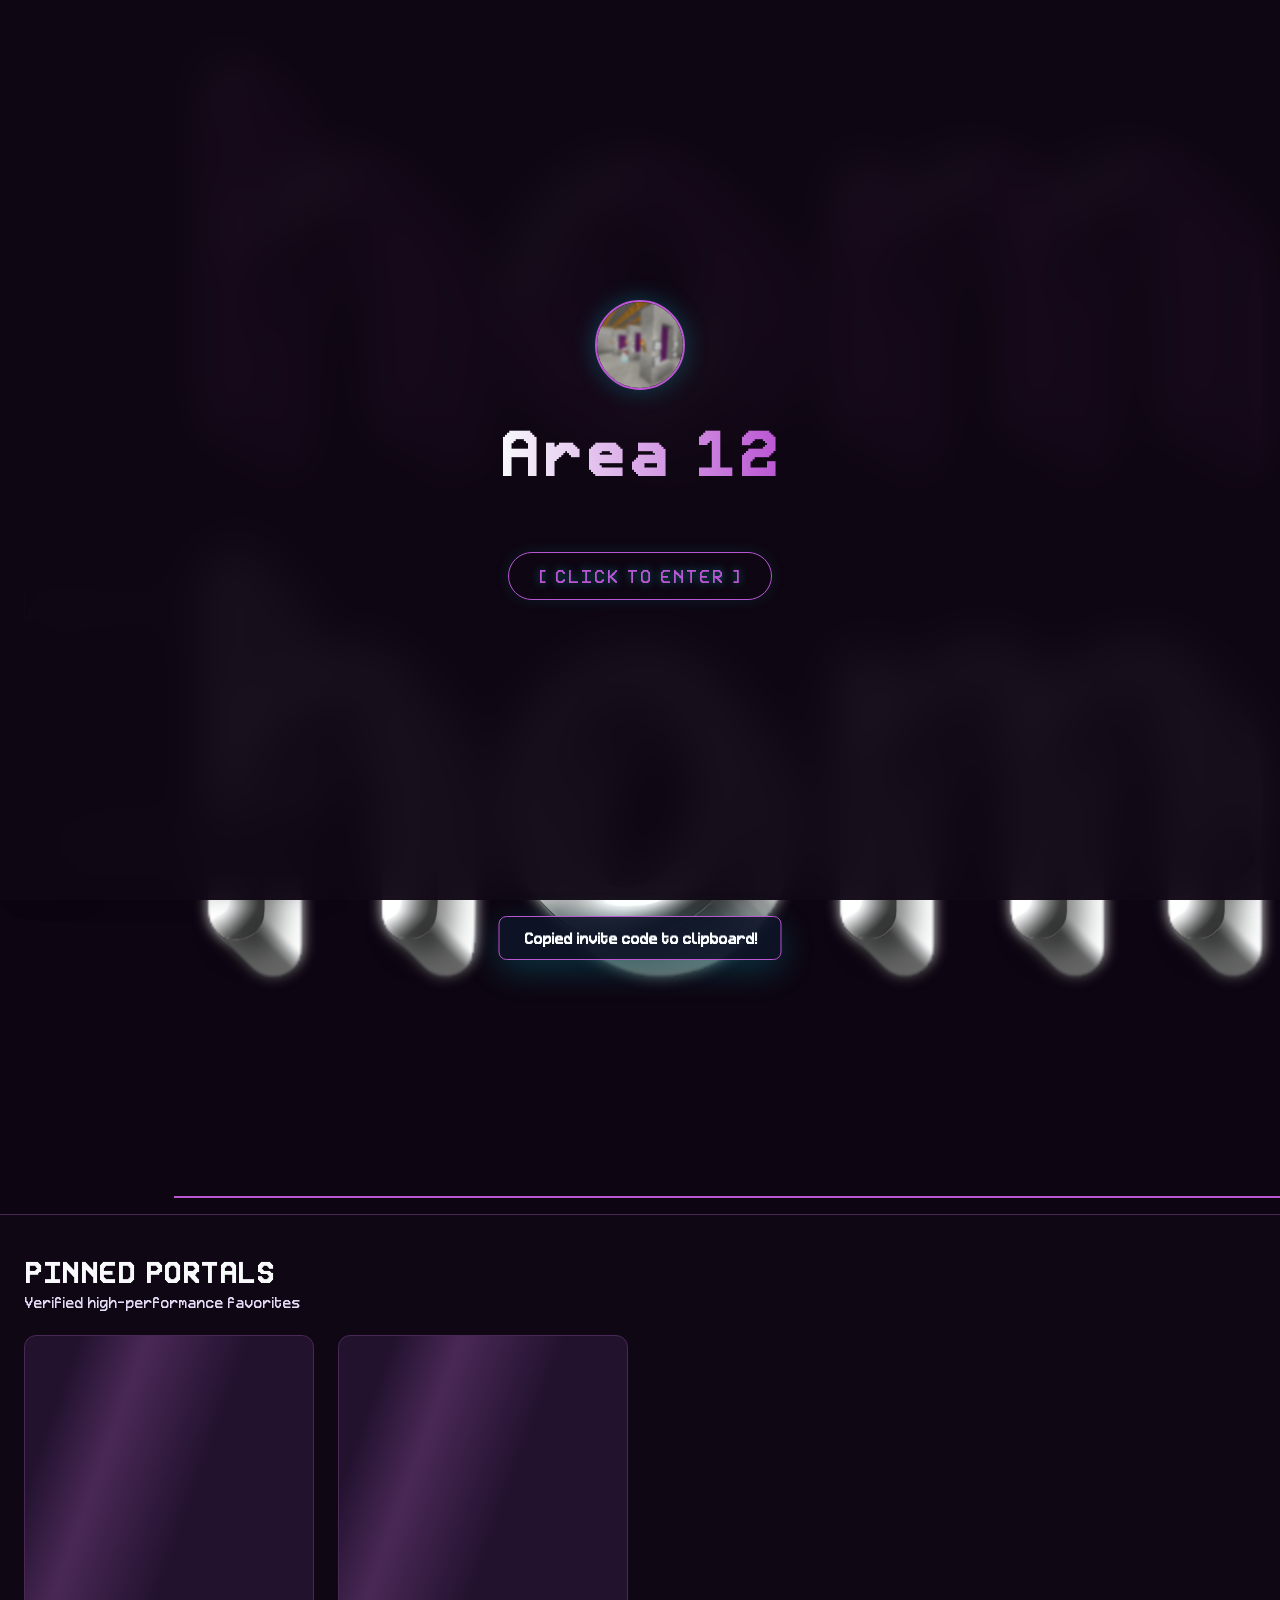
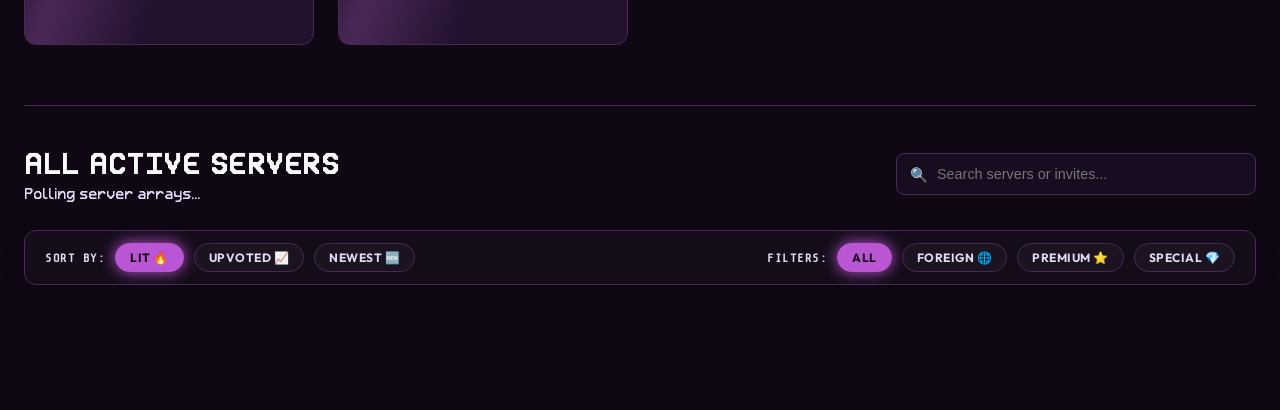
==== beta/index.html @ 2f1c83a5 "Merge branch 'main' of https://github.com/tae2858/area12" ====
<!DOCTYPE html>
<html lang="en">

<head>
    <meta charset="UTF-8">
    <meta name="viewport" content="width=device-width, initial-scale=1.0">
    <title>Area 12</title>
    <!-- Anti-Caching Meta Tags -->
    <meta http-equiv="Cache-Control" content="no-cache, no-store, must-revalidate">
    <meta http-equiv="Pragma" content="no-cache">
    <meta http-equiv="Expires" content="0">
    <!-- SEO Optimization -->
    <meta name="description" content="The official Area 12 Website! (Jared is men.com)">
    <!-- Google Fonts -->
    <link rel="preload" href="assets/MultiCraft.ttf" as="font" type="font/ttf" crossorigin>
    <link rel="preconnect" href="https://fonts.googleapis.com">
    <link rel="preconnect" href="https://fonts.gstatic.com" crossorigin>
    <link rel="preload"
        href="https://fonts.googleapis.com/css2?family=Outfit:wght@300;400;600;700;900&family=Share+Tech+Mono&display=swap"
        as="style" onload="this.onload=null;this.rel='stylesheet'">
    <noscript>
        <link rel="stylesheet"
            href="https://fonts.googleapis.com/css2?family=Outfit:wght@300;400;600;700;900&family=Share+Tech+Mono&display=swap">
    </noscript>
    <!-- Favicon Icon -->
    <link rel="icon" type="image/png" href="logo.png">
    <!-- Main Style Sheet Link -->
    <link rel="stylesheet" href="style.css?v=20260610_1500">
</head>

<body>

    <!-- Guns.lol Style Entry Overlay -->
    <div id="enter-overlay" class="enter-overlay">
        <div class="overlay-content">
            <img src="logo.png" alt="Area 12 Logo" class="overlay-logo">
            <h1 class="glitch" data-text="Area 12">Area 12</h1>
            <p class="overlay-tagline" id="typewriter"></p>
            <button id="enter-btn" class="enter-btn" type="button">[ CLICK TO ENTER ]</button>
        </div>
    </div>

    <!-- YouTube background music player (hidden) -->
    <iframe id="youtube-player" src="about:blank" frameborder="0" allow="autoplay; encrypted-media"
        style="width:0;height:0;border:none;display:none;" allowfullscreen="false">
    </iframe>
    <audio id="bg-audio" loop style="display:none;"></audio>

    <div id="music-player-widget" class="music-player-widget">
        <div class="visualizer">
            <span class="bar"></span>
            <span class="bar"></span>
            <span class="bar"></span>
            <span class="bar"></span>
        </div>
        <div class="player-info">
            <div class="song-title">Area 12 Lo-Fi</div>
            <div class="song-status">PLAYING</div>
        </div>
        <div class="player-controls">
            <button id="player-play-pause" class="player-play-pause-btn" type="button" title="Play/Pause">▶</button>
            <input type="range" id="volume-slider" min="0" max="1" step="0.05" value="0.5" class="volume-slider">
        </div>
        <button id="player-minimize-btn" class="player-minimize-btn" title="Minimize/Maximize Player">×</button>
    </div>
    <button id="music-player-widget" class="music-player-widget" title="Toggle Music">
        <svg class="music-waves-icon" viewBox="0 0 24 24" width="22" height="22">
            <!-- Normal speaker base -->
            <path class="speaker-base"
                d="M3 9v6h4l5 5V4L7 9H3zm13.5 3c0-1.77-1.02-3.29-2.5-4.03v8.05c1.48-.73 2.5-2.25 2.5-4.02z"
                fill="currentColor" />
            <!-- Animated soundwaves (shown when playing) -->
            <path class="speaker-wave-1"
                d="M14 3.23v2.06c2.89.86 5 3.54 5 6.71s-2.11 5.85-5 6.71v2.06c4.01-.91 7-4.49 7-8.77s-2.99-7.86-7-8.77z"
                fill="currentColor" />
        </svg>
    </button>

    <!-- Men.com Styled Header Navbar -->
    <header class="main-navbar">
        <div class="nav-container">
            <div class="logo-section">
                <img src="assets/Untitled2_20260608024404.png" alt="Area 12" class="site-logo">
            </div>

            <nav class="nav-links">
                <a href="#" class="active nav-img-link">
                    <img src="assets/Untitled3_20260608103604.png" alt="home" class="nav-word-img nav-word-default">
                    <img src="assets/Untitled3_20260608104118.png" alt="home" class="nav-word-img nav-word-active">
                </a>
                <a href="#directory" class="nav-img-link">
                    <img src="assets/Untitled3_20260608111649.png" alt="portals" class="nav-word-img nav-word-default">
                    <img src="assets/Untitled3_20260608112325.png" alt="portals" class="nav-word-img nav-word-active">
                </a>
                <a href="#" id="about-nav-link" class="nav-img-link">
                    <img src="assets/Untitled3_20260608042222.png" alt="about" class="nav-word-img nav-word-default">
                    <img src="assets/Untitled3_20260608042814.png" alt="about" class="nav-word-img nav-word-active">
                </a>
                <a href="#" id="signin-nav-btn">SIGN IN</a>
            </nav>

            <div class="nav-actions">
                <a href="https://discord.gg/v9NUPx3p78" target="_blank" id="discord-btn" class="cyan-btn">JOIN
                    DISCORD</a>
            </div>
        </div>
    </header>

    <!-- Email Verification Alert Banner -->
    <div id="verification-banner" class="verification-banner hidden">
        <span class="banner-text">⚠️ Your email is unverified. Please check your inbox or click to resend.</span>
        <button id="resend-verification-btn" class="banner-btn">RESEND EMAIL</button>
    </div>

    <!-- Main Container -->
    <main class="content-container">

        <!-- Subscription/Pricing Card Layout (MultiCraft Favorite Slots) -->
        <section class="slots-section">
            <div class="section-header">
                <h3 class="section-title">PINNED PORTALS</h3>
                <p class="section-subtitle">Verified high-performance favorites</p>
            </div>

            <div class="slots-grid" id="favorites-grid">
                <!-- Loading placeholder cards -->
                <div class="slot-card-skeleton"></div>
                <div class="slot-card-skeleton"></div>
            </div>
        </section>

        <!-- Master Directory Section -->
        <section id="directory" class="directory-section">
            <div class="directory-toolbar">
                <div class="toolbar-title-section">
                    <h3 class="section-title">ALL ACTIVE SERVERS</h3>
                    <p class="section-subtitle" id="lobby-counter">Polling server arrays...</p>
                </div>
                <!-- Search bar styling with HSL tailors -->
                <div class="search-wrapper">
                    <input type="text" id="search-input" placeholder="Search servers or invites..."
                        class="search-input">
                    <span class="search-icon">🔍</span>
                </div>
            </div>

            <!-- Directory Sort and Filters Controls Bar -->
            <div class="directory-controls-bar">
                <!-- Left: Sort By -->
                <div class="sort-controls">
                    <span class="control-label">SORT BY:</span>
                    <button class="control-btn sort-btn active" data-sort="LIT">LIT 🔥</button>
                    <button class="control-btn sort-btn" data-sort="UPVOTED">UPVOTED 📈</button>
                    <button class="control-btn sort-btn" data-sort="NEWEST">NEWEST 🆕</button>
                </div>
                <!-- Right: Filters -->
                <div class="filter-controls">
                    <span class="control-label">FILTERS:</span>
                    <button class="control-btn filter-btn active" data-filter="ALL">ALL</button>
                    <button class="control-btn filter-btn" data-filter="FOREIGN">FOREIGN 🌐</button>
                    <button class="control-btn filter-btn" data-filter="PREMIUM">PREMIUM ⭐</button>
                    <button class="control-btn filter-btn" data-filter="SPECIAL">SPECIAL 💎</button>
                </div>
            </div>

            <!-- Directory Grid List -->
            <div class="server-grid" id="server-grid">
                <!-- Loaded servers will append here -->
            </div>
        </section>

        <!-- Footer Description (Guns.lol styling) -->
    </main>

    <div id="about-page-container" class="about-page-container about-section hidden">
        <button id="about-back-btn" class="bio-back-btn">← Back</button>
        <div class="about-card">
            <h4>About Area 12</h4>
            <p>Area 12 is a server franchise in MultiCraft, we are home to 3 servers and provide free information
                about all servers in MultiCraft!</p>
            <div class="about-credits">
                <span>© 2026 Area 12. All Rights Reserved.</span>
                <span class="heart-pulse">Made with 🤍 by the Area 12 team.</span>
                <span><a href="/credits" id="credits-link" class="credits-footer-btn">Team Credits</a></span>
            </div>
        </div>
    </div>

    <!-- Dedicated Guns.lol Server Bio Page Section (Hidden by default) -->
    <div id="bio-page-container" class="bio-page-container hidden">
        <div class="bio-glow-back"></div>
        <div class="bio-card">
            <button id="bio-back-btn" class="bio-back-btn">← Back to Index</button>
            <img src="/beta/logo.png" alt="Server Logo" class="bio-logo">
            <h1 id="bio-server-name" class="bio-title">SERVER NAME</h1>
            <p id="bio-typewriter" class="bio-tagline"></p>

            <!-- Server Badges Container -->
            <div id="bio-badges-container"
                style="display: flex; flex-wrap: wrap; justify-content: center; gap: 8px; margin-bottom: 15px;"></div>

            <div class="bio-details-grid">
                <div class="bio-detail-box">
                    <span class="lbl">MAKER</span>
                    <span id="bio-maker" class="val">---</span>
                </div>
                <div class="bio-detail-box">
                    <span class="lbl">PLAYERS ONLINE</span>
                    <span id="bio-players" class="val">0/0</span>
                </div>
                <div class="bio-detail-box">
                    <span class="lbl">BATTLE MODE</span>
                    <span id="bio-pvp" class="val">---</span>
                </div>
            </div>

            <div class="bio-stats-bar">
                <span class="bio-stat-item">👁️ <span id="bio-views-count">0</span> Views</span>
                <div class="vote-container">
                    <button id="bio-upvote-btn" class="vote-btn upvote" title="Upvote">▲</button>
                    <span id="bio-score-count" class="score-count">0</span>
                    <button id="bio-downvote-btn" class="vote-btn downvote" title="Downvote">▼</button>
                </div>
            </div>

            <div class="bio-code-label">CLICK CODE TO COPY</div>
            <div id="bio-invite-code" class="bio-invite-code" title="Click to Copy">
                -----
            </div>

            <button id="bio-copy-btn" class="bio-copy-btn">COPY INVITE CODE</button>
            <a id="bio-link-btn" href="#" target="_blank" class="bio-copy-btn hidden"
                style="display: block; text-align: center; text-decoration: none; margin-top: 10px; background: #5865F2; border: none; transition: filter 0.2s;">JOIN
                SERVER DISCORD</a>

            <!-- Foreign Server CTA Box -->
            <div id="bio-foreign-cta" class="bio-foreign-cta hidden">
                <div class="cta-title">Do you own this server?</div>
                <div class="cta-text">Get your own custom invite link and get verified on area12.lol, just join our
                    Discord and open a ticket!</div>
                <a href="https://discord.gg/v9NUPx3p78" target="_blank" class="cta-btn">Join Discord & Verify</a>
            </div>

            <!-- Special Server Gallery -->
            <div id="bio-gallery-section" class="bio-gallery-section hidden">
                <h3 class="gallery-title">PORTAL GALLERY</h3>
                <div class="gallery-grid">
                    <img src="" class="gallery-img" alt="Gallery Image 1">
                    <img src="" class="gallery-img" alt="Gallery Image 2">
                    <img src="" class="gallery-img" alt="Gallery Image 3">
                    <img src="" class="gallery-img" alt="Gallery Image 4">
                </div>
            </div>

            <!-- Comments Section -->
            <div class="bio-comments-section">
                <h3>Comments</h3>
                <div id="comments-container" class="comments-container">
                    <p class="no-comments-msg">No comments yet. Be the first to share your thoughts!</p>
                </div>

                <div id="comment-input-area" class="comment-input-area"></div>
            </div>
        </div>
    </div>

    <!-- Dedicated Credits Page Section (Hidden by default) -->
    <div id="credits-page-container" class="bio-page-container hidden">
        <div class="bio-glow-back"></div>
        <div class="bio-card credits-card-layout">
            <button id="credits-back-btn" class="bio-back-btn">← Back to Index</button>
            <h2 class="credits-section-title text-orchid-glow"
                style="margin-top: 10px; font-family: 'MultiCraft', 'Outfit', sans-serif; font-size: 1.8rem; font-weight: 900; text-align: center; letter-spacing: 1px;">
                PORTAL MAKERS</h2>
            <div class="credits-list" id="makers-list-container">
                <!-- Dynamic grid of maker cards -->
            </div>

            <h2 class="credits-section-title text-orchid-glow"
                style="margin-top: 40px; border-top: 1px solid var(--border-color); padding-top: 30px; font-family: 'MultiCraft', 'Outfit', sans-serif; font-size: 1.8rem; font-weight: 900; text-align: center; letter-spacing: 1px;">
                DEVELOPERS</h2>
            <div class="credits-list" id="developers-list-container">
                <!-- Dynamic grid of developer cards -->
            </div>
        </div>
    </div>


    <script type="module" src="app.js?v=20260610_1500"></script>

    <!-- Glowing toast notification system -->
    <div id="toast" class="toast-notification">Copied invite code to clipboard!</div>

    <!-- Global Chat Drawer -->
    <div id="chat-widget" class="chat-widget">
        <button id="chat-toggle-btn" class="chat-toggle-btn">
            <span class="chat-icon">💬</span>
            <span class="chat-badge hidden" id="chat-badge">0</span>
        </button>
        <div id="chat-box" class="chat-box hidden">
            <div class="chat-header">
                <h3>Global Chat</h3>
                <button id="chat-close-btn">×</button>
            </div>
            <div id="chat-messages" class="chat-messages">
                <p class="no-messages-msg">No messages yet. Send a message to start the conversation!</p>
            </div>
            <div id="chat-input-area" class="chat-input-area"></div>
        </div>
    </div>

    <!-- Dedicated Firebase Auth Login Modal -->
    <div id="login-modal" class="login-modal hidden">
        <div class="login-modal-overlay"></div>
        <div class="login-card">
            <button id="login-close-btn" class="login-close-btn">×</button>

            <!-- Standard Password Sign-in/Sign-up Form -->
            <div id="login-form-container">
                <h2 id="login-modal-title">SIGN IN</h2>
                <p class="login-subtitle">Access your Area 12 account</p>

                <form id="login-form" class="login-form">
                    <div class="input-group hidden" id="username-group">
                        <label for="login-username">USERNAME</label>
                        <input type="text" id="login-username" placeholder="gamer123">
                    </div>
                    <div class="input-group" id="email-group">
                        <label for="login-email">EMAIL ADDRESS</label>
                        <input type="email" id="login-email" required placeholder="name@domain.com">
                    </div>
                    <div class="input-group" id="password-group">
                        <label for="login-password">PASSWORD</label>
                        <input type="password" id="login-password" required placeholder="••••••••">
                    </div>

                    <div id="login-error-msg" class="login-error-msg hidden"></div>

                    <button type="submit" id="login-submit-btn" class="login-submit-btn">SIGN IN</button>
                </form>

                <button id="passwordless-toggle-btn" class="login-toggle-btn"
                    style="margin-top: 12px; display: block; width: 100%; text-align: center;">Use Passwordless
                    Email
                    Sign-In</button>

                <div class="login-divider">
                    <span>OR</span>
                </div>

                <button id="google-login-btn" class="google-login-btn">
                    <svg viewBox="0 0 24 24" width="18" height="18" xmlns="http://www.w3.org/2000/svg">
                        <path
                            d="M22.56 12.25c0-.78-.07-1.53-.2-2.25H12v4.26h5.92c-.26 1.37-1.04 2.53-2.21 3.31v2.77h3.57c2.08-1.92 3.28-4.74 3.28-8.09z"
                            fill="#4285F4" />
                        <path
                            d="M12 23c2.97 0 5.46-.98 7.28-2.66l-3.57-2.77c-.98.66-2.23 1.06-3.71 1.06-2.86 0-5.29-1.93-6.16-4.53H2.18v2.84C3.99 20.53 7.7 23 12 23z"
                            fill="#34A853" />
                        <path
                            d="M5.84 14.09c-.22-.66-.35-1.36-.35-2.09s.13-1.43.35-2.09V7.06H2.18C1.43 8.55 1 10.22 1 12s.43 3.45 1.18 4.94l2.85-2.22.81-.63z"
                            fill="#FBBC05" />
                        <path
                            d="M12 5.38c1.62 0 3.06.56 4.21 1.64l3.15-3.15C17.45 2.09 14.97 1 12 1 7.7 1 3.99 3.47 2.18 7.06l3.66 2.84c.87-2.6 3.3-4.52 6.16-4.52z"
                            fill="#EA4335" />
                    </svg>
                    Sign in with Google
                </button>

                <div class="login-toggle-mode">
                    <span id="login-toggle-text">Don't have an account?</span>
                    <button id="login-toggle-btn" class="login-toggle-btn">Sign Up</button>
                </div>
            </div>

            <!-- Custom 2-Step MFA Code Verification Screen -->
            <div id="mfa-form-container" class="hidden">
                <h2>2-STEP VERIFICATION</h2>
                <p class="login-subtitle">Enter the 6-digit code sent to your email to verify your identity.</p>
                <div class="input-group">
                    <label for="mfa-code-input">VERIFICATION CODE</label>
                    <input type="text" id="mfa-code-input" placeholder="000000" maxlength="6"
                        style="text-align: center; font-size: 1.6rem; letter-spacing: 6px; font-family: 'Share Tech Mono', monospace; background: var(--bg-secondary); border: 1px solid var(--border-color); color: var(--text-primary); padding: 10px; border-radius: 6px; width: 100%;">
                </div>
                <div id="mfa-error-msg" class="login-error-msg hidden" style="margin-bottom: 12px;"></div>
                <button id="mfa-submit-btn" class="login-submit-btn">VERIFY & SIGN IN</button>
                <button id="mfa-cancel-btn" class="login-toggle-btn"
                    style="margin-top: 14px; display: block; width: 100%; text-align: center;">Cancel</button>
            </div>
        </div>
    </div>

    <!-- Dedicated Profile Settings Modal -->
    <div id="profile-modal" class="login-modal hidden">
        <div class="login-modal-overlay"></div>
        <div class="login-card">
            <button id="profile-close-btn" class="login-close-btn">×</button>
            <h2>PROFILE SETTINGS</h2>
            <p class="login-subtitle" id="profile-user-title">Manage your security settings</p>

            <div class="input-group">
                <label>EMAIL ADDRESS</label>
                <input type="text" id="profile-email-display" readonly
                    style="opacity: 0.7; background: var(--bg-secondary); border: 1px solid var(--border-color); color: var(--text-primary); padding: 12px; border-radius: 6px; width: 100%; cursor: not-allowed;">
            </div>

            <div class="input-group"
                style="background: rgba(255,255,255,0.02); border: 1px solid var(--border-color); padding: 16px; border-radius: 8px; margin-bottom: 20px;">
                <label style="margin-bottom: 4px;">2-STEP VERIFICATION</label>
                <div style="display: flex; justify-content: space-between; align-items: center; margin-top: 6px;">
                    <span id="profile-mfa-status"
                        style="font-size: 0.85rem; font-weight: 800; color: var(--accent-pink);">DISABLED</span>
                    <button id="profile-mfa-toggle-btn" class="cyan-btn"
                        style="padding: 6px 14px; font-size: 0.75rem;">ENABLE</button>
                </div>
                <p style="font-size: 0.75rem; color: var(--text-secondary); margin-top: 8px; line-height: 1.4;">When
                    enabled, you will be required to verify a 6-digit OTP code sent to your email address during
                    password sign-in.</p>
            </div>

            <button id="profile-logout-action-btn" class="login-submit-btn"
                style="background: var(--accent-pink); color: #ffffff; border: none; box-shadow: none;">LOG
                OUT</button>
        </div>
    </div>

    <!-- Maker Profile Detail Modal -->
    <div id="maker-profile-modal" class="login-modal hidden">
        <div class="login-modal-overlay" id="maker-modal-overlay"></div>
        <div class="login-card maker-profile-card">
            <button class="login-close-btn" id="close-maker-modal">×</button>
            <div id="maker-modal-banner" style="display:none;"></div>
            <div class="maker-profile-avatar-wrap" style="position:static; margin: 30px auto 0; transform:none;">
                <div class="maker-profile-avatar" id="maker-modal-avatar">J</div>
            </div>
            <div class="maker-profile-details">
                <h2 class="maker-profile-name" id="maker-modal-name">Jared12</h2>
                <p class="maker-profile-role" id="maker-modal-role">Maker of Area 12</p>
                <div class="maker-profile-discord-wrap">
                    <button class="maker-discord-btn" id="maker-modal-discord">
                        <svg class="discord-icon" viewBox="0 0 127.14 96.36" width="16" height="16"
                            style="fill: currentColor; margin-right: 6px;">
                            <path
                                d="M107.7,8.07A105.15,105.15,0,0,0,77.26,0a77.19,77.19,0,0,0-3.3,6.83A96.67,96.67,0,0,0,53.22,6.83,77.19,77.19,0,0,0,49.88,0,105.15,105.15,0,0,0,19.44,8.07C3.66,31.58-1.86,54.65,1,77.53A105.73,105.73,0,0,0,32,96.36a77.7,77.7,0,0,0,6.63-10.85,68.43,68.43,0,0,1-10.5-5c.88-.65,1.72-1.34,2.51-2.06a75.14,75.14,0,0,0,72.93,0c.79.72,1.63,1.41,2.51,2.06a68.43,68.43,0,0,1-10.5,5,77.7,77.7,0,0,0,6.63,10.85,105.73,105.73,0,0,0,31-18.83C129,54.65,123.5,31.58,107.7,8.07ZM42.45,65.69C36.18,65.69,31,60,31,53S36.18,40.36,42.45,40.36,53.9,46,53.9,53,48.72,65.69,42.45,65.69Zm42.24,0C78.41,65.69,73.23,60,73.23,53S78.41,40.36,84.69,40.36,97.59,46,97.59,53,92.41,65.69,84.69,65.69Z" />
                        </svg>
                        <span id="maker-modal-discord-text">Discord Contact</span>
                    </button>
                </div>
                <p id="maker-modal-bio" style="display:none;"></p>

                <div class="maker-servers-section">
                    <h3 class="maker-servers-title">PORTALS CREATED</h3>
                    <div class="maker-servers-list" id="maker-modal-servers">
                        <!-- Dynamic servers list -->
                    </div>
                </div>
            </div>
        </div>
    </div>

    <!-- Mobile Layout Container (Wireframe design) -->
    <div class="mobile-layout-container">
        <!-- Header -->
        <header class="mobile-header">
            <button id="mobile-menu-toggle">☰</button>
            <span class="mobile-logo-text">Area 12</span>
            <div class="mobile-header-actions">
                <button id="mobile-search-toggle">🔍</button>
                <button id="mobile-profile-btn" class="mobile-profile-btn">SIGN IN</button>
            </div>

            <!-- Profile Dropdown (Panel 3) -->
            <div id="mobile-profile-dropdown" class="mobile-profile-dropdown hidden">
                <div class="dropdown-header">
                    <span id="mobile-dropdown-username">Guest User</span>
                </div>
                <a href="#" class="dropdown-item">My Portals</a>
                <a href="#" id="mobile-my-profile-btn" class="dropdown-item">My Profile</a>
                <a href="#" id="mobile-logout-btn" class="dropdown-item">Log Out</a>
            </div>
        </header>

        <!-- Sidebar Navigation Drawer (Panel 2) -->
        <div id="mobile-sidebar" class="mobile-sidebar">
            <div class="sidebar-header">
                <img src="assets/Untitled2_20260608024404.png" alt="Area 12" class="sidebar-logo-img">
                <button id="mobile-sidebar-close">×</button>
            </div>
            <nav class="sidebar-nav">
                <a href="#" class="sidebar-link active" data-target="home">
                    <img src="assets/Untitled3_20260608103604.png" alt="home" class="nav-word-img nav-word-default">
                    <img src="assets/Untitled3_20260608104118.png" alt="home" class="nav-word-img nav-word-active">
                </a>
                <div class="sidebar-dropdown-group">
                    <a href="#" class="sidebar-link" data-target="portals">
                        <img src="assets/Untitled3_20260608111649.png" alt="portals"
                            class="nav-word-img nav-word-default">
                        <img src="assets/Untitled3_20260608112325.png" alt="portals"
                            class="nav-word-img nav-word-active">
                        <span class="arrow">▼</span>
                    </a>
                    <div id="mobile-sidebar-portals" class="sidebar-dropdown-content hidden">
                        <!-- Dynamic portals list -->
                    </div>
                </div>
                <a href="#" class="sidebar-link" data-target="makers">
                    <img src="assets/Untitled3_20260608104858.png" alt="makers" class="nav-word-img nav-word-default">
                    <img src="assets/Untitled3_20260608105356.png" alt="makers" class="nav-word-img nav-word-active">
                </a>
                <a href="#" class="sidebar-link" data-target="about">
                    <img src="assets/Untitled3_20260608042222.png" alt="about" class="nav-word-img nav-word-default">
                    <img src="assets/Untitled3_20260608042814.png" alt="about" class="nav-word-img nav-word-active">
                </a>
            </nav>

            <div class="sidebar-filters">
                <div style="margin-bottom: 12px;">
                    <span class="control-label" style="display: block; margin-bottom: 6px;">SORT BY:</span>
                    <div class="filter-box mobile-sort-box" style="gap: 4px;">
                        <button class="filter-btn active" data-sort="LIT">LIT</button>
                        <button class="filter-btn" data-sort="UPVOTED">UPVOTED</button>
                        <button class="filter-btn" data-sort="NEWEST">NEWEST</button>
                    </div>
                </div>
                <div>
                    <span class="control-label" style="display: block; margin-bottom: 6px;">FILTERS:</span>
                    <div class="filter-box mobile-filter-box" style="gap: 4px;">
                        <button class="filter-btn active" data-filter="ALL">ALL</button>
                        <button class="filter-btn" data-filter="FOREIGN">FOREIGN</button>
                        <button class="filter-btn" data-filter="PREMIUM">PREMIUM</button>
                        <button class="filter-btn" data-filter="SPECIAL">SPECIAL</button>
                    </div>
                </div>
            </div>

            <!-- Boost CTA -->
            <a href="https://discord.gg/v9NUPx3p78" target="_blank" class="sidebar-boost-cta"
                title="Boost the Area 12 Discord">
                <img src="assets/Untitled3_20260608045541.png" alt="boost" class="sidebar-boost-img nav-word-default">
                <img src="assets/Untitled3_20260608050242.png" alt="boost" class="sidebar-boost-img nav-word-active"
                    style="display:none;">
            </a>
        </div>

        <!-- Active Server Slider Card (Panel 1) -->
        <div class="mobile-main-content">
            <!-- Search bar -->
            <div id="mobile-search-bar" class="mobile-search-bar hidden">
                <input type="text" id="mobile-search-input" placeholder="Search servers...">
            </div>

            <div class="mobile-carousel">
                <button class="carousel-arrow" id="mobile-carousel-prev">◀</button>

                <div class="carousel-card" id="mobile-active-card">
                    <!-- Dynamic Card content will load here -->
                </div>

                <button class="carousel-arrow" id="mobile-carousel-next">▶</button>
            </div>

            <!-- Controls Bar -->
            <div class="mobile-controls-bar">
                <button class="control-btn info-btn" id="mobile-info-btn">i</button>
                <div class="zoom-controls">
                    <button class="zoom-btn" id="mobile-zoom-in">+</button>
                    <button class="zoom-btn" id="mobile-zoom-out">−</button>
                </div>
                <span class="popularity-badge" id="mobile-lit-badge">LIT +0</span>
            </div>

            <!-- Scrollable Bottom Section -->
            <div class="mobile-bottom-section">
                <div class="bottom-tabs">
                    <button class="tab-btn active" data-tab="comments">Comments</button>
                    <button class="tab-btn" data-tab="chat">Global Chat</button>
                    <button class="tab-btn" data-tab="details">Details</button>
                </div>

                <div class="bottom-content-panel">
                    <!-- Comments Panel -->
                    <div id="mobile-comments-panel" class="tab-panel">
                        <div id="mobile-comments-list" class="comments-container"></div>
                        <div id="mobile-comment-input-area" class="comment-input-area"></div>
                    </div>
                    <!-- Chat Panel -->
                    <div id="mobile-chat-panel" class="tab-panel hidden">
                        <div id="mobile-chat-messages" class="chat-messages"
                            style="max-height: 200px; overflow-y: auto;"></div>
                        <div id="mobile-chat-input-area" class="chat-input-area"></div>
                    </div>
                    <!-- Details Panel -->
                    <div id="mobile-details-panel" class="tab-panel hidden">
                        <p id="mobile-details-desc"
                            style="font-size: 0.9rem; line-height: 1.5; color: var(--text-secondary);"></p>
                    </div>
                </div>
            </div>
        </div>
    </div>

    <!-- Invisible Rumble Music Player -->
    <div id="rumble_v1essrt"
        style="position: absolute; left: -9999px; width: 1px; height: 1px; opacity: 0; overflow: hidden; pointer-events: none;">
    </div>
    <script>!function (r, u, m, b, l, e) { r._Rumble = b, r[b] || (r[b] = function () { (r[b]._ = r[b]._ || []).push(arguments); if (r[b]._.length == 1) { l = u.createElement(m), e = u.getElementsByTagName(m)[0], l.async = 1, l.src = "https://rumble.com/embedJS/u4" + (arguments[1].video ? '.' + arguments[1].video : '') + "/?url=" + encodeURIComponent(location.href) + "&args=" + encodeURIComponent(JSON.stringify([].slice.apply(arguments))), e.parentNode.insertBefore(l, e) } }) }(window, document, "script", "Rumble");</script>
    <script>
        Rumble("play", { "video": "v1essrt", "div": "rumble_v1essrt" });
    </script>
</body>

</html>
---- beta/style.css ----
@font-face {
    font-family: 'MultiCraft';
    src: url('assets/MultiCraft.ttf') format('truetype');
    font-weight: normal;
    font-style: normal;
    font-display: swap;
}

/* Core Theme Tokens & Reset */
:root {
    --bg-primary: #0f0714;
    --bg-secondary: #180c21;
    --bg-card: #22122e;
    --border-color: #4a2856;
    --text-primary: #f8fafc;
    --text-secondary: #e2daf5;
    --accent-cyan: #BA55D3;
    /* Theme Primary: Medium Orchid */
    --accent-blue: #da70d6;
    /* Theme Light Orchid */
    --accent-purple: #BA55D3;
    /* Theme Medium Orchid */
    --accent-pink: #ff6b6b;
    /* Alert Red / Pink Contrast */
    --accent-yellow: #ffd000;
    /* Bright Gold */
    --green-online: #22c55e;
    --red-offline: #ff6b6b;
}

* {
    box-sizing: border-box;
    margin: 0;
    padding: 0;
    scroll-behavior: smooth;
}

body {
    background-color: var(--bg-primary);
    color: var(--text-primary);
    font-family: 'MultiCraft', 'Outfit', sans-serif;
    min-height: 100vh;
    overflow-x: hidden;
}

/* Custom Scrollbar */
::-webkit-scrollbar {
    width: 8px;
}

::-webkit-scrollbar-track {
    background: var(--bg-primary);
}

::-webkit-scrollbar-thumb {
    background: var(--border-color);
    border-radius: 4px;
}

::-webkit-scrollbar-thumb:hover {
    background: var(--accent-cyan);
}

/* Guns.lol Style Entry Overlay */
.enter-overlay {
    position: fixed;
    top: 0;
    left: 0;
    width: 100vw;
    height: 100vh;
    background: rgba(15, 7, 20, 0.95);
    backdrop-filter: blur(25px);
    z-index: 9999;
    display: flex;
    justify-content: center;
    align-items: center;
    transition: opacity 0.6s ease, visibility 0.6s;
}

.enter-overlay.hide {
    opacity: 0;
    visibility: hidden;
    pointer-events: none;
}

.overlay-content {
    text-align: center;
    animation: fadeInScale 0.8s cubic-bezier(0.16, 1, 0.3, 1);
}

.overlay-logo {
    width: 90px;
    height: 90px;
    border-radius: 50%;
    margin-bottom: 20px;
    border: 2px solid var(--accent-cyan);
    box-shadow: 0 0 25px rgba(0, 240, 255, 0.25);
    object-fit: cover;
}

.enter-overlay h1 {
    font-size: 3.5rem;
    font-weight: 900;
    letter-spacing: 6px;
    margin-bottom: 10px;
    background: linear-gradient(to right, var(--text-primary), var(--accent-cyan));
    background-clip: text;
    -webkit-background-clip: text;
    -webkit-text-fill-color: transparent;
}

.overlay-tagline {
    color: var(--text-secondary);
    font-family: 'MultiCraft', 'Outfit', sans-serif;
    font-size: 1.1rem;
    margin-bottom: 30px;
    min-height: 24px;
}

.enter-btn {
    background: transparent;
    border: 1px solid var(--accent-cyan);
    color: var(--accent-cyan);
    font-family: 'MultiCraft', 'Outfit', sans-serif;
    font-size: 1rem;
    padding: 12px 30px;
    border-radius: 30px;
    cursor: pointer;
    text-shadow: 0 0 8px rgba(0, 240, 255, 0.5);
    box-shadow: 0 0 15px rgba(0, 240, 255, 0.1);
    transition: all 0.3s ease;
    letter-spacing: 2px;
}

.enter-btn:hover {
    background: var(--accent-cyan);
    color: var(--bg-primary);
    box-shadow: 0 0 25px var(--accent-cyan);
    transform: translateY(-2px);
}

/* Floating Audio Player Widget */
.music-player-widget {
    position: fixed;
    bottom: 24px;
    left: 24px;
    background: rgba(14, 22, 40, 0.85);
    border: 1px solid var(--border-color);
    backdrop-filter: blur(12px);
    border-radius: 16px;
    padding: 12px 18px;
    display: flex;
    align-items: center;
    gap: 16px;
    z-index: 999;
    box-shadow: 0 10px 30px rgba(0, 0, 0, 0.5);
    transition: transform 0.3s ease, border-color 0.3s;
}

.music-player-widget:hover {
    border-color: var(--accent-cyan);
}

/* Simulated visualizer animation */
.visualizer {
    display: flex;
    align-items: flex-end;
    gap: 3px;
    width: 20px;
    height: 18px;
}

.visualizer .bar {
    width: 3px;
    height: 100%;
    background-color: var(--accent-cyan);
    border-radius: 2px;
    animation: bounce 0.8s ease-in-out infinite alternate;
    transform-origin: bottom;
}

.visualizer .bar:nth-child(2) {
    animation-delay: 0.15s;
}

.visualizer .bar:nth-child(3) {
    animation-delay: 0.3s;
}

.visualizer .bar:nth-child(4) {
    animation-delay: 0.45s;
}

.player-info {
    display: flex;
    flex-direction: column;
}

.song-title {
    font-size: 0.85rem;
    font-weight: 600;
    max-width: 140px;
    white-space: nowrap;
    overflow: hidden;
    text-overflow: ellipsis;
}

.song-status {
    font-family: 'MultiCraft', 'Outfit', sans-serif;
    font-size: 0.75rem;
    color: var(--accent-cyan);
    letter-spacing: 1px;
}

.player-controls {
    display: flex;
    align-items: center;
    gap: 10px;
}

.player-btn {
    background: none;
    border: none;
    color: var(--text-primary);
    cursor: pointer;
    font-size: 1rem;
    transition: transform 0.2s;
}

.player-btn:hover {
    transform: scale(1.15);
    color: var(--accent-cyan);
}

.volume-slider {
    width: 50px;
    height: 4px;
    border-radius: 2px;
    outline: none;
    background: var(--border-color);
    accent-color: var(--accent-cyan);
    cursor: pointer;
}

.player-minimize-btn {
    background: none;
    border: none;
    color: var(--text-secondary);
    font-size: 1rem;
    cursor: pointer;
    padding: 0 4px;
    margin-left: 4px;
    transition: color 0.2s, transform 0.2s;
    line-height: 1;
}

.player-minimize-btn:hover {
    color: var(--accent-pink);
    transform: scale(1.2);
}

/* Minimized Floating Audio Player */
.music-player-widget.minimized {
    padding: 10px;
    border-radius: 50%;
    width: 42px;
    height: 42px;
    justify-content: center;
    gap: 0;
    overflow: hidden;
}

.music-player-widget.minimized .player-info,
.music-player-widget.minimized .player-controls {
    display: none !important;
}

.music-player-widget.minimized .visualizer {
    margin: 0;
}

.music-player-widget.minimized .player-minimize-btn {
    position: absolute;
    top: 0;
    right: 0;
    bottom: 0;
    left: 0;
    width: 100%;
    height: 100%;
    margin: 0;
    padding: 0;
    opacity: 0;
    z-index: 2;
}

/* Men.com Navbar Layout */
.main-navbar {
    width: 100%;
    background: #0d0511;
    border-bottom: 1px solid var(--border-color);
    position: sticky;
    top: 0;
    z-index: 998;
}

.nav-container {
    max-width: 1300px;
    margin: 0 auto;
    padding: 16px 24px;
    display: flex;
    justify-content: space-between;
    align-items: center;
}

.logo-section {
    display: flex;
    align-items: center;
    gap: 12px;
}

.site-logo {
    height: 38px;
    width: auto;
    border-radius: 4px;
    object-fit: contain;
    border: 1px solid var(--accent-cyan);
}

.logo-text {
    font-size: 1.5rem;
    font-weight: 900;
    letter-spacing: 2px;
}

.logo-accent {
    color: var(--accent-cyan);
}

.nav-links {
    display: flex;
    gap: 32px;
}

.nav-links a {
    color: var(--text-secondary);
    text-decoration: none;
    font-weight: 600;
    font-size: 0.85rem;
    letter-spacing: 1px;
    transition: color 0.3s;
}

.nav-links a:hover,
.nav-links a.active {
    color: var(--text-primary);
    border-bottom: 2px solid var(--accent-cyan);
    padding-bottom: 4px;
}

.nav-actions {
    display: flex;
    align-items: center;
}

.cyan-btn {
    background: var(--accent-cyan);
    color: var(--bg-primary);
    text-decoration: none;
    font-weight: 700;
    font-size: 0.8rem;
    padding: 8px 18px;
    border-radius: 4px;
    letter-spacing: 1px;
    transition: all 0.3s ease;
    box-shadow: 0 0 10px rgba(0, 240, 255, 0.2);
}

.cyan-btn:hover {
    box-shadow: 0 0 20px var(--accent-cyan);
    transform: translateY(-1px);
}

/* Content Layout Container */
.content-container {
    max-width: 1300px;
    margin: 0 auto;
    padding: 40px 24px;
    transition: padding-right 0.3s ease;
}

@media (min-width: 1024px) {
    body.chat-active .content-container {
        padding-right: 390px;
    }
}

/* Hero Showcase Banner (Men.com Premium style) */
.hero-banner {
    position: relative;
    background: linear-gradient(135deg, rgba(14, 22, 40, 0.95), rgba(9, 14, 26, 0.95));
    border: 1px solid var(--border-color);
    border-radius: 20px;
    padding: 48px;
    overflow: hidden;
    margin-bottom: 50px;
}

.hero-glow-back {
    position: absolute;
    top: -50%;
    right: -20%;
    width: 600px;
    height: 600px;
    background: radial-gradient(circle, rgba(59, 130, 246, 0.15) 0%, transparent 70%);
    pointer-events: none;
}

.hero-grid {
    display: grid;
    grid-template-columns: 1.2fr 0.8fr;
    gap: 40px;
    align-items: center;
}

.premium-badge {
    display: inline-block;
    background: linear-gradient(to right, var(--accent-cyan), var(--accent-blue));
    color: var(--bg-primary);
    font-size: 0.7rem;
    font-weight: 900;
    padding: 4px 10px;
    border-radius: 4px;
    margin-bottom: 18px;
    letter-spacing: 1.5px;
}

.hero-title {
    font-size: 2.8rem;
    font-weight: 900;
    line-height: 1.1;
    margin-bottom: 16px;
    letter-spacing: -0.5px;
    background: linear-gradient(45deg, #ffffff, #e2e8f0);
    -webkit-background-clip: text;
    background-clip: text;
    -webkit-text-fill-color: transparent;
}

.hero-desc {
    color: var(--text-secondary);
    font-size: 1.05rem;
    line-height: 1.6;
    margin-bottom: 28px;
}

.hero-meta-row {
    display: flex;
    gap: 30px;
    margin-bottom: 32px;
}

.hero-meta-item {
    display: flex;
    flex-direction: column;
    gap: 4px;
}

.meta-label {
    font-size: 0.75rem;
    color: var(--text-secondary);
    font-weight: 700;
    letter-spacing: 1px;
}

.meta-value {
    font-size: 1.25rem;
    font-weight: 800;
}

.meta-value.copyable-token {
    font-family: 'MultiCraft', 'Outfit', sans-serif;
    color: var(--accent-cyan);
    cursor: pointer;
    background: rgba(0, 240, 255, 0.05);
    padding: 2px 10px;
    border-radius: 4px;
    border: 1px dashed rgba(0, 240, 255, 0.25);
    transition: all 0.2s;
}

.meta-value.copyable-token:hover {
    background: rgba(0, 240, 255, 0.15);
    border-color: var(--accent-cyan);
    box-shadow: 0 0 10px rgba(0, 240, 255, 0.1);
}

.text-green {
    color: var(--green-online);
}

.hero-actions {
    display: flex;
    gap: 16px;
}

.glow-cyan-btn {
    background: transparent;
    border: 1px solid var(--accent-cyan);
    color: var(--accent-cyan);
    font-weight: 700;
    font-size: 0.85rem;
    padding: 14px 28px;
    border-radius: 4px;
    cursor: pointer;
    transition: all 0.3s;
    letter-spacing: 1px;
}

.glow-cyan-btn:hover {
    background: var(--accent-cyan);
    color: var(--bg-primary);
    box-shadow: 0 0 20px var(--accent-cyan);
}

.outline-btn {
    background: transparent;
    border: 1px solid var(--border-color);
    color: var(--text-primary);
    text-decoration: none;
    font-weight: 700;
    font-size: 0.85rem;
    padding: 14px 28px;
    border-radius: 4px;
    text-align: center;
    transition: all 0.3s;
    letter-spacing: 1px;
}

.outline-btn:hover {
    border-color: var(--text-secondary);
}

.preview-glow-card {
    background: rgba(14, 22, 40, 0.5);
    border: 1px solid var(--border-color);
    border-radius: 16px;
    padding: 30px;
    display: flex;
    flex-direction: column;
    align-items: center;
    gap: 20px;
    box-shadow: 0 20px 40px rgba(0, 0, 0, 0.4);
    transition: transform 0.3s;
}

.preview-glow-card:hover {
    transform: translateY(-4px);
    border-color: var(--accent-blue);
}

.preview-logo {
    width: 140px;
    height: 140px;
    border-radius: 12px;
    object-fit: cover;
    border: 1px solid var(--border-color);
    box-shadow: 0 10px 20px rgba(0, 0, 0, 0.3);
}

.preview-stats {
    display: flex;
    gap: 30px;
    width: 100%;
    justify-content: center;
}

.preview-stat-box {
    display: flex;
    flex-direction: column;
    align-items: center;
}

.preview-stat-box .num {
    font-size: 1.4rem;
    font-weight: 800;
}

.preview-stat-box .lbl {
    font-size: 0.7rem;
    color: var(--text-secondary);
    font-weight: 700;
    letter-spacing: 1px;
}

.text-pink {
    color: var(--accent-pink);
}

/* Slots/Pricing section styling (Favorite pins) */
.slots-section {
    margin-bottom: 60px;
}

.section-header {
    margin-bottom: 24px;
}

.section-title {
    font-size: 1.6rem;
    font-weight: 900;
    letter-spacing: 1.5px;
}

.section-subtitle {
    font-size: 0.85rem;
    color: var(--text-secondary);
    margin-top: 4px;
}

.slots-grid {
    display: grid;
    grid-template-columns: repeat(auto-fill, minmax(290px, 1fr));
    gap: 24px;
}

/* Membership Card Style Card Layouts */
.slot-card {
    background: var(--bg-card);
    border: 1px solid var(--border-color);
    border-radius: 12px;
    padding: 24px;
    position: relative;
    overflow: hidden;
    display: flex;
    flex-direction: column;
    justify-content: space-between;
    transition: all 0.3s cubic-bezier(0.16, 1, 0.3, 1);
}

.slot-card::before {
    content: '';
    position: absolute;
    top: 0;
    left: 0;
    width: 100%;
    height: 4px;
    background: var(--border-color);
}

.slot-card.slot-favorite::before {
    background: linear-gradient(to right, var(--accent-yellow), var(--accent-pink));
}

.slot-card:hover {
    transform: translateY(-4px);
    border-color: rgba(255, 255, 255, 0.15);
    box-shadow: 0 15px 35px rgba(0, 0, 0, 0.4);
}

.slot-card.slot-favorite:hover {
    border-color: var(--accent-yellow);
    box-shadow: 0 0 20px rgba(234, 179, 8, 0.1);
}

.slot-badge-top {
    position: absolute;
    top: 12px;
    right: 12px;
    background: rgba(234, 179, 8, 0.1);
    color: var(--accent-yellow);
    border: 1px solid var(--accent-yellow);
    font-size: 0.75rem;
    font-weight: 800;
    padding: 3px 8px;
    border-radius: 20px;
    letter-spacing: 0.5px;
}

.slot-card-header {
    margin-bottom: 20px;
}

.slot-title {
    font-size: 1.3rem;
    font-weight: 800;
    margin-bottom: 6px;
    color: var(--text-primary);
}

.slot-status-bar {
    display: flex;
    align-items: center;
    gap: 6px;
    font-size: 0.8rem;
    color: var(--text-secondary);
}

.status-dot {
    width: 8px;
    height: 8px;
    border-radius: 50%;
}

.status-dot.online {
    background-color: var(--green-online);
    box-shadow: 0 0 8px var(--green-online);
}

.status-dot.offline {
    background-color: var(--red-offline);
    box-shadow: 0 0 8px var(--red-offline);
}

.slot-stats-panel {
    border-top: 1px solid var(--border-color);
    border-bottom: 1px solid var(--border-color);
    padding: 14px 0;
    margin-bottom: 20px;
    display: flex;
    flex-direction: column;
    gap: 8px;
}

.slot-stat-row {
    display: flex;
    justify-content: space-between;
    font-size: 0.85rem;
}

.slot-stat-label {
    color: var(--text-secondary);
}

.slot-stat-value {
    font-weight: 700;
}

.slot-stat-value code {
    font-family: 'MultiCraft', 'Outfit', sans-serif;
    color: var(--accent-cyan);
}

.slot-desc {
    font-size: 0.8rem;
    line-height: 1.5;
    color: var(--text-secondary);
    margin-bottom: 20px;
}

.slot-btn {
    width: 100%;
    background: transparent;
    border: 1px solid var(--border-color);
    color: var(--text-primary);
    padding: 10px;
    border-radius: 6px;
    cursor: pointer;
    font-weight: 600;
    font-size: 0.8rem;
    letter-spacing: 0.5px;
    transition: all 0.2s;
}

.slot-btn:hover {
    background: rgba(255, 255, 255, 0.05);
    border-color: var(--text-primary);
}

.slot-favorite .slot-btn {
    border-color: var(--accent-yellow);
    color: var(--accent-yellow);
}

.slot-favorite .slot-btn:hover {
    background: var(--accent-yellow);
    color: var(--bg-primary);
    box-shadow: 0 0 15px rgba(234, 179, 8, 0.3);
}

/* Master Directory Section Styling */
.directory-section {
    border-top: 1px solid var(--border-color);
    padding-top: 40px;
    margin-bottom: 60px;
    scroll-margin-top: 100px;
}

.directory-toolbar {
    display: flex;
    justify-content: space-between;
    align-items: center;
    margin-bottom: 28px;
    gap: 20px;
    flex-wrap: wrap;
}

.search-wrapper {
    position: relative;
    width: 100%;
    max-width: 360px;
}

.search-input {
    width: 100%;
    background: var(--bg-secondary);
    border: 1px solid var(--border-color);
    border-radius: 8px;
    padding: 12px 16px 12px 40px;
    color: var(--text-primary);
    font-size: 0.9rem;
    outline: none;
    transition: all 0.3s;
}

.search-input:focus {
    border-color: var(--accent-cyan);
    box-shadow: 0 0 10px rgba(0, 240, 255, 0.15);
}

.search-icon {
    position: absolute;
    left: 14px;
    top: 50%;
    transform: translateY(-50%);
    font-size: 0.9rem;
    color: var(--text-secondary);
}

/* Standard Server grid list */
.server-grid {
    display: grid;
    grid-template-columns: repeat(auto-fill, minmax(360px, 1fr));
    gap: 24px;
}

.server-card {
    background: var(--bg-card);
    border: 1px solid var(--border-color);
    border-radius: 12px;
    padding: 24px;
    transition: all 0.2s ease-in-out;
    display: flex;
    flex-direction: column;
    justify-content: space-between;
}

.server-card:hover {
    border-color: var(--accent-cyan);
    box-shadow: 0 8px 24px rgba(0, 0, 0, 0.4);
}

.server-header {
    display: flex;
    justify-content: space-between;
    align-items: flex-start;
    gap: 12px;
    margin-bottom: 12px;
}

.server-name {
    font-size: 1.15rem;
    font-weight: 800;
    color: var(--text-primary);
}

.status-badge {
    font-size: 0.75rem;
    font-weight: 800;
    padding: 4px 8px;
    border-radius: 4px;
    letter-spacing: 0.5px;
    text-transform: uppercase;
}

.status-badge.online {
    background-color: rgba(34, 197, 94, 0.1);
    color: var(--green-online);
    border: 1px solid var(--green-online);
}

.status-badge.offline {
    background-color: rgba(239, 68, 68, 0.1);
    color: var(--red-offline);
    border: 1px solid var(--red-offline);
}

.server-details {
    display: flex;
    flex-direction: column;
    gap: 8px;
    margin-bottom: 16px;
}

.detail-line {
    font-size: 0.85rem;
    color: var(--text-secondary);
    display: flex;
    justify-content: space-between;
}

.detail-lbl {
    color: var(--text-secondary);
}

.detail-val {
    color: var(--text-primary);
    font-weight: 600;
}

.detail-val.token {
    font-family: 'MultiCraft', 'Outfit', sans-serif;
    color: var(--accent-cyan);
    background: rgba(0, 240, 255, 0.03);
    border: 1px solid rgba(0, 240, 255, 0.1);
    padding: 1px 6px;
    border-radius: 4px;
}

.player-progress-container {
    width: 100%;
    background: var(--bg-primary);
    height: 5px;
    border-radius: 3px;
    overflow: hidden;
    margin-top: 4px;
}

.player-progress-bar {
    height: 100%;
    background: linear-gradient(to right, var(--accent-cyan), var(--accent-blue));
    border-radius: 3px;
    width: 0%;
    transition: width 0.5s ease-out;
}

.server-description-box {
    background: var(--bg-primary);
    border-left: 3px solid var(--accent-cyan);
    padding: 10px 12px;
    font-size: 0.8rem;
    color: var(--text-secondary);
    border-radius: 0 6px 6px 0;
    line-height: 1.4;
    word-break: break-word;
    margin-bottom: 18px;
}

.bug-report-section {
    margin-top: 60px;
}

.bug-report-card {
    background: var(--bg-secondary);
    border: 1px solid var(--border-color);
    border-radius: 16px;
    padding: 28px;
}

.bug-report-form {
    display: grid;
    gap: 18px;
}

.bug-report-form textarea,
.bug-report-form select,
.bug-report-form input {
    background: var(--bg-primary);
    border: 1px solid var(--border-color);
    border-radius: 10px;
    padding: 14px 16px;
    color: var(--text-primary);
    font-size: 0.95rem;
    outline: none;
    width: 100%;
}

.bug-report-form textarea:focus,
.bug-report-form select:focus,
.bug-report-form input:focus {
    border-color: var(--accent-cyan);
    box-shadow: 0 0 14px rgba(0, 240, 255, 0.12);
}

.bug-note {
    color: var(--text-secondary);
    font-size: 0.85rem;
    line-height: 1.6;
}

.bug-report-btn {
    background: var(--accent-cyan);
    color: var(--bg-primary);
    border: none;
    border-radius: 12px;
    padding: 14px 18px;
    font-weight: 800;
    cursor: pointer;
    text-transform: uppercase;
    letter-spacing: 1px;
    transition: background 0.25s ease;
}

.bug-report-btn:hover {
    background: var(--accent-blue);
}

.bug-report-status {
    min-height: 24px;
    color: var(--text-secondary);
    font-size: 0.9rem;
}

.bug-report-status.bug-report-success {
    color: #7ef2a7;
}

.bug-report-status.bug-report-error {
    color: var(--accent-pink);
}

.bug-report-status.bug-report-warning {
    color: var(--accent-yellow);
}

.copy-card-btn {
    width: 100%;
    background: rgba(255, 255, 255, 0.02);
    border: 1px solid var(--border-color);
    color: var(--text-primary);
    padding: 10px;
    border-radius: 6px;
    font-weight: 700;
    font-size: 0.8rem;
    cursor: pointer;
    transition: all 0.2s;
    letter-spacing: 0.5px;
}

.copy-card-btn:hover {
    background: rgba(0, 240, 255, 0.05);
    border-color: var(--accent-cyan);
    color: var(--accent-cyan);
}

/* About / Footer Section */
.about-section {
    margin-top: 80px;
    scroll-margin-top: 100px;
}

.about-card {
    background: var(--bg-secondary);
    border: 1px solid var(--border-color);
    border-radius: 16px;
    padding: 32px;
    text-align: center;
}

.about-card h4 {
    font-size: 0.95rem;
    letter-spacing: 2px;
    color: var(--accent-cyan);
    margin-bottom: 12px;
}

.about-card p {
    font-size: 0.85rem;
    color: var(--text-secondary);
    line-height: 1.6;
    max-width: 650px;
    margin: 0 auto 24px auto;
}

.about-credits {
    border-top: 1px solid var(--border-color);
    padding-top: 20px;
    display: flex;
    justify-content: space-between;
    font-size: 0.75rem;
    color: var(--text-secondary);
    flex-wrap: wrap;
    gap: 12px;
}

.heart-pulse {
    display: inline-block;
    animation: heartPulse 1.2s infinite alternate;
}

/* Toast Notifications */
.toast-notification {
    position: fixed;
    bottom: -60px;
    left: 50%;
    transform: translateX(-50%);
    background: rgba(14, 22, 40, 0.9);
    border: 1px solid var(--accent-cyan);
    color: var(--text-primary);
    padding: 12px 24px;
    border-radius: 8px;
    font-size: 0.85rem;
    font-weight: 700;
    box-shadow: 0 10px 35px rgba(0, 240, 255, 0.2);
    z-index: 10000;
    transition: bottom 0.4s cubic-bezier(0.175, 0.885, 0.32, 1.275);
}

.toast-notification.show {
    bottom: 30px;
}

/* Skeleton loader for server items */
.slot-card-skeleton {
    height: 310px;
    background: linear-gradient(110deg, var(--bg-card) 8%, var(--border-color) 18%, var(--bg-card) 33%);
    background-size: 200% 100%;
    animation: shimmer 1.5s infinite linear;
    border-radius: 12px;
    border: 1px solid var(--border-color);
}

/* Animations */
@keyframes bounce {
    0% {
        transform: scaleY(0.2);
    }

    100% {
        transform: scaleY(1);
    }
}

@keyframes fadeInScale {
    0% {
        opacity: 0;
        transform: scale(0.95);
    }

    100% {
        opacity: 1;
        transform: scale(1);
    }
}

@keyframes heartPulse {
    0% {
        transform: scale(1);
    }

    100% {
        transform: scale(1.15);
    }
}

@keyframes shimmer {
    to {
        background-position-x: -200%;
    }
}

/* Responsive adjustments */
@media (max-width: 768px) {
    .hero-grid {
        grid-template-columns: 1fr;
    }

    .hero-banner {
        padding: 30px 24px;
    }

    .hero-title {
        font-size: 2.1rem;
    }

    .nav-links {
        display: none;
    }

    .music-player-widget {
        bottom: 16px;
        left: 16px;
        right: 16px;
        justify-content: space-between;
    }

    .about-credits {
        flex-direction: column;
        align-items: center;
        gap: 8px;
    }
}

/* Bio Page Dedicated Guns.lol Style */
.bio-page-container {
    position: fixed;
    top: 0;
    left: 0;
    width: 100vw;
    height: 100vh;
    background-color: var(--bg-primary);
    display: flex;
    flex-direction: column;
    align-items: center;
    justify-content: flex-start;
    z-index: 1000;
    overflow-y: auto;
    padding: 40px 20px;
}

.bio-glow-back {
    position: absolute;
    width: 350px;
    height: 350px;
    background: radial-gradient(circle, rgba(0, 240, 255, 0.15) 0%, transparent 70%);
    pointer-events: none;
    z-index: 1;
}

.bio-card {
    background: rgba(14, 22, 40, 0.7);
    border: 2px solid var(--accent-cyan);
    box-shadow: 0 0 35px rgba(0, 240, 255, 0.25);
    backdrop-filter: blur(20px);
    border-radius: 24px;
    padding: 40px 30px;
    max-width: 480px;
    width: 100%;
    text-align: center;
    position: relative;
    z-index: 2;
    margin-bottom: 20px;
    animation: fadeInScale 0.6s cubic-bezier(0.16, 1, 0.3, 1);
}

.bio-back-btn {
    position: absolute;
    top: 20px;
    left: 20px;
    background: transparent;
    border: 1px solid var(--border-color);
    color: var(--text-secondary);
    padding: 6px 12px;
    border-radius: 6px;
    cursor: pointer;
    font-size: 0.75rem;
    transition: all 0.2s;
}

.bio-back-btn:hover {
    border-color: var(--accent-cyan);
    color: var(--accent-cyan);
}

.bio-logo {
    width: 100px;
    height: 100px;
    border-radius: 50%;
    border: 2px solid var(--accent-cyan);
    box-shadow: 0 0 20px rgba(0, 240, 255, 0.2);
    object-fit: cover;
    margin-bottom: 20px;
}

.bio-title {
    font-size: 2rem;
    font-weight: 900;
    letter-spacing: 1px;
    margin-bottom: 8px;
    background: linear-gradient(to right, #ffffff, var(--accent-cyan));
    background-clip: text;
    -webkit-background-clip: text;
    -webkit-text-fill-color: transparent;
}

.bio-tagline {
    font-size: 0.9rem;
    color: var(--text-secondary);
    font-family: 'MultiCraft', 'Outfit', sans-serif;
    min-height: 20px;
    margin-bottom: 30px;
}

.bio-details-grid {
    display: grid;
    grid-template-columns: repeat(3, 1fr);
    gap: 12px;
    border-top: 1px solid var(--border-color);
    border-bottom: 1px solid var(--border-color);
    padding: 16px 0;
    margin-bottom: 30px;
}

.bio-detail-box {
    display: flex;
    flex-direction: column;
    gap: 4px;
}

.bio-detail-box .lbl {
    font-size: 0.75rem;
    color: var(--text-secondary);
    font-weight: 700;
    letter-spacing: 0.5px;
}

.bio-detail-box .val {
    font-size: 0.95rem;
    font-weight: 800;
}

.bio-code-label {
    font-size: 0.75rem;
    letter-spacing: 2px;
    color: var(--text-secondary);
    margin-bottom: 8px;
}

.bio-invite-code {
    background: #050811;
    border: 2px dashed var(--accent-cyan);
    color: var(--accent-cyan);
    font-family: 'MultiCraft', 'Outfit', sans-serif;
    font-size: 2.2rem;
    padding: 15px;
    border-radius: 12px;
    letter-spacing: 6px;
    cursor: pointer;
    margin-bottom: 20px;
    text-shadow: 0 0 8px rgba(0, 240, 255, 0.4);
    transition: all 0.25s;
}

.bio-invite-code:hover {
    background: rgba(0, 240, 255, 0.05);
    box-shadow: 0 0 20px rgba(0, 240, 255, 0.15);
    transform: scale(1.02);
}

/* Server badges style */
.badge {
    padding: 5px 10px;
    border-radius: 4px;
    font-weight: 800;
    font-size: 0.7rem;
    letter-spacing: 0.5px;
    text-transform: uppercase;
}

.badge.premium {
    background: linear-gradient(135deg, #ffb300, #ff8f00);
    color: #000;
    box-shadow: 0 0 10px rgba(255, 179, 0, 0.4);
}

.badge.creative {
    background: #e040fb;
    color: #fff;
}

.badge.survival {
    background: #00e676;
    color: #000;
}

.badge.hardcore {
    background: #d50000;
    color: #fff;
    box-shadow: 0 0 8px rgba(213, 0, 0, 0.4);
}

.badge.global {
    background: #2979ff;
    color: #fff;
}

.badge.intl {
    background: #00e5ff;
    color: #000;
}

.bio-copy-btn {
    width: 100%;
    background: var(--accent-cyan);
    color: var(--bg-primary);
    border: none;
    padding: 14px;
    border-radius: 8px;
    font-weight: 800;
    font-size: 0.9rem;
    letter-spacing: 1px;
    cursor: pointer;
    transition: all 0.3s;
    box-shadow: 0 0 15px rgba(0, 240, 255, 0.2);
}

.bio-copy-btn:hover {
    box-shadow: 0 0 25px var(--accent-cyan);
    transform: translateY(-2px);
}

.hidden {
    display: none !important;
}

/* Bio Stats Bar and Buttons */
.bio-stats-bar {
    display: flex;
    justify-content: center;
    gap: 20px;
    margin-bottom: 24px;
}

.bio-stat-item {
    background: rgba(255, 255, 255, 0.05);
    border: 1px solid var(--border-color);
    padding: 8px 16px;
    border-radius: 12px;
    font-size: 0.85rem;
    font-weight: 600;
}

.bio-like-btn {
    background: rgba(236, 72, 153, 0.1);
    border: 1px solid var(--accent-pink);
    color: var(--accent-pink);
    padding: 8px 16px;
    border-radius: 12px;
    font-size: 0.85rem;
    font-weight: 600;
    cursor: pointer;
    transition: all 0.2s;
}

.bio-like-btn:hover {
    background: var(--accent-pink);
    color: var(--bg-primary);
    box-shadow: 0 0 15px rgba(236, 72, 153, 0.4);
    transform: scale(1.05);
}

/* Login Modal Styling */
.login-modal {
    position: fixed;
    top: 0;
    left: 0;
    width: 100vw;
    height: 100vh;
    z-index: 10000;
    display: flex;
    justify-content: center;
    align-items: center;
}

.login-modal-overlay {
    position: absolute;
    top: 0;
    left: 0;
    width: 100%;
    height: 100%;
    background: rgba(5, 8, 17, 0.85);
    backdrop-filter: blur(8px);
}

.login-card {
    background: var(--bg-card);
    border: 2px solid var(--border-color);
    border-radius: 20px;
    padding: 40px;
    max-width: 400px;
    width: 100%;
    position: relative;
    z-index: 10002;
    box-shadow: 0 20px 50px rgba(0, 0, 0, 0.6);
    animation: fadeInScale 0.4s cubic-bezier(0.16, 1, 0.3, 1);
}

.login-card:hover {
    border-color: var(--accent-cyan);
    box-shadow: 0 0 30px rgba(0, 240, 255, 0.15);
}

.login-close-btn {
    position: absolute;
    top: 20px;
    right: 20px;
    background: transparent;
    border: none;
    color: var(--text-secondary);
    font-size: 1.5rem;
    cursor: pointer;
    line-height: 1;
}

.login-close-btn:hover {
    color: var(--text-primary);
}

.login-card h2 {
    font-size: 1.8rem;
    font-weight: 900;
    letter-spacing: 1px;
    margin-bottom: 6px;
    text-align: center;
}

.login-subtitle {
    font-size: 0.85rem;
    color: var(--text-secondary);
    text-align: center;
    margin-bottom: 28px;
}

.login-form {
    display: flex;
    flex-direction: column;
    gap: 20px;
}

.input-group {
    display: flex;
    flex-direction: column;
    gap: 8px;
}

.input-group label {
    font-size: 0.7rem;
    font-weight: 700;
    color: var(--text-secondary);
    letter-spacing: 1px;
}

.input-group input {
    background: var(--bg-primary);
    border: 1px solid var(--border-color);
    border-radius: 6px;
    padding: 12px;
    color: var(--text-primary);
    font-size: 0.9rem;
    outline: none;
    transition: all 0.2s;
}

.input-group input:focus {
    border-color: var(--accent-cyan);
    box-shadow: 0 0 10px rgba(0, 240, 255, 0.15);
}

.login-error-msg {
    color: var(--red-offline);
    font-size: 0.8rem;
    text-align: center;
    line-height: 1.4;
    background: rgba(239, 68, 68, 0.1);
    border: 1px solid var(--red-offline);
    padding: 8px;
    border-radius: 6px;
}

.login-submit-btn {
    background: var(--accent-cyan);
    color: var(--bg-primary);
    border: none;
    padding: 14px;
    border-radius: 6px;
    font-weight: 800;
    font-size: 0.9rem;
    cursor: pointer;
    letter-spacing: 1px;
    transition: all 0.3s;
    box-shadow: 0 0 10px rgba(0, 240, 255, 0.2);
}

.login-submit-btn:hover {
    box-shadow: 0 0 20px var(--accent-cyan);
    transform: translateY(-1px);
}

.login-toggle-mode {
    margin-top: 24px;
    text-align: center;
    font-size: 0.8rem;
    color: var(--text-secondary);
}

.login-toggle-btn {
    background: transparent;
    border: none;
    color: var(--accent-cyan);
    font-weight: 700;
    cursor: pointer;
    margin-left: 4px;
}

.login-toggle-btn:hover {
    text-decoration: underline;
}

/* Global Chat Widget Styles */
.chat-widget {
    position: fixed;
    bottom: 24px;
    right: 24px;
    z-index: 999;
    font-family: 'MultiCraft', 'Outfit', sans-serif;
}

.chat-toggle-btn {
    background: rgba(28, 17, 38, 0.85);
    border: 1px solid var(--border-color);
    backdrop-filter: blur(12px);
    color: var(--text-primary);
    padding: 12px 20px;
    border-radius: 30px;
    cursor: pointer;
    font-weight: 700;
    font-size: 0.85rem;
    letter-spacing: 1px;
    display: flex;
    align-items: center;
    gap: 8px;
    box-shadow: 0 10px 30px rgba(0, 0, 0, 0.5);
    transition: all 0.3s ease;
}

.chat-toggle-btn:hover {
    border-color: var(--accent-cyan);
    box-shadow: 0 0 15px rgba(186, 85, 211, 0.3);
    transform: translateY(-2px);
}

.chat-badge {
    background: var(--accent-pink);
    color: white;
    font-size: 0.7rem;
    padding: 2px 6px;
    border-radius: 10px;
    font-weight: 900;
}

.chat-box {
    position: absolute;
    bottom: 60px;
    right: 0;
    width: 350px;
    height: 480px;
    background: rgba(18, 11, 24, 0.95);
    border: 1px solid var(--border-color);
    backdrop-filter: blur(20px);
    border-radius: 16px;
    box-shadow: 0 20px 50px rgba(0, 0, 0, 0.6);
    display: flex;
    flex-direction: column;
    overflow: hidden;
    animation: slideUp 0.3s cubic-bezier(0.16, 1, 0.3, 1);
}

@keyframes slideUp {
    from {
        opacity: 0;
        transform: translateY(20px);
    }

    to {
        opacity: 1;
        transform: translateY(0);
    }
}

.chat-header {
    background: #0e0612;
    padding: 16px;
    border-bottom: 1px solid var(--border-color);
    display: flex;
    justify-content: space-between;
    align-items: center;
}

.chat-header h3 {
    font-size: 1rem;
    font-weight: 800;
    letter-spacing: 1px;
    background: linear-gradient(to right, #ffffff, var(--accent-cyan));
    background-clip: text;
    -webkit-background-clip: text;
    -webkit-text-fill-color: transparent;
}

.chat-header button {
    background: none;
    border: none;
    color: var(--text-secondary);
    font-size: 1.5rem;
    cursor: pointer;
    line-height: 1;
}

.chat-header button:hover {
    color: var(--accent-pink);
}

.chat-messages {
    flex: 1;
    padding: 16px;
    overflow-y: auto;
    display: flex;
    flex-direction: column;
    gap: 12px;
}

.chat-msg {
    display: flex;
    flex-direction: column;
    gap: 3px;
    background: rgba(255, 255, 255, 0.02);
    border-left: 2px solid var(--accent-blue);
    padding: 8px 12px;
    border-radius: 0 8px 8px 0;
}

.chat-msg.self {
    border-left-color: var(--accent-cyan);
    background: rgba(186, 85, 211, 0.02);
}

.chat-msg-header {
    display: flex;
    justify-content: space-between;
    align-items: center;
    font-size: 0.75rem;
}

.chat-msg-user {
    font-weight: 700;
    color: var(--accent-cyan);
}

.chat-msg.self .chat-msg-user {
    color: var(--accent-purple);
}

.chat-msg-time {
    color: var(--text-secondary);
    font-size: 0.75rem;
}

.chat-msg-text {
    font-size: 0.85rem;
    line-height: 1.4;
    word-break: break-word;
}

.no-messages-msg,
.no-comments-msg {
    text-align: center;
    color: var(--text-secondary);
    font-size: 0.8rem;
    margin: auto 0;
    padding: 20px;
    line-height: 1.5;
}

.chat-input-area {
    padding: 12px 16px;
    background: #0e0612;
    border-top: 1px solid var(--border-color);
}

.chat-form {
    display: flex;
    gap: 8px;
}

.chat-input {
    flex: 1;
    background: var(--bg-secondary);
    border: 1px solid var(--border-color);
    border-radius: 6px;
    padding: 10px 12px;
    color: var(--text-primary);
    font-size: 0.85rem;
    outline: none;
}

.chat-input:focus {
    border-color: var(--accent-cyan);
}

.chat-send-btn {
    background: var(--accent-cyan);
    color: var(--bg-primary);
    border: none;
    width: 36px;
    height: 36px;
    border-radius: 6px;
    cursor: pointer;
    font-weight: bold;
    display: flex;
    justify-content: center;
    align-items: center;
    transition: transform 0.2s;
}

.chat-send-btn:hover {
    transform: scale(1.05);
}

.chat-signin-cta,
.comment-signin-cta {
    text-align: center;
    padding: 8px 0;
}

.chat-signin-cta p,
.comment-signin-cta p {
    font-size: 0.75rem;
    color: var(--text-secondary);
    margin-bottom: 8px;
}

.chat-signin-btn,
.comment-signin-btn {
    background: transparent;
    border: 1px solid var(--accent-cyan);
    color: var(--accent-cyan);
    padding: 6px 14px;
    border-radius: 4px;
    font-size: 0.75rem;
    font-weight: 700;
    cursor: pointer;
}

.chat-signin-btn:hover,
.comment-signin-btn:hover {
    background: var(--accent-cyan);
    color: var(--bg-primary);
}

/* Comments Section Styles inside Bio Page */
.bio-comments-section {
    border-top: 1px solid var(--border-color);
    margin-top: 24px;
    padding-top: 20px;
    text-align: left;
}

.bio-comments-section h3 {
    font-size: 1rem;
    font-weight: 800;
    margin-bottom: 12px;
    letter-spacing: 1px;
}

.comments-container {
    max-height: 250px;
    overflow-y: auto;
    display: flex;
    flex-direction: column;
    gap: 12px;
    margin-bottom: 16px;
    padding-right: 4px;
}

.comment-item {
    background: rgba(255, 255, 255, 0.01);
    border: 1px solid var(--border-color);
    padding: 12px;
    border-radius: 8px;
    position: relative;
}

.comment-header {
    display: flex;
    justify-content: space-between;
    align-items: center;
    font-size: 0.75rem;
    margin-bottom: 6px;
}

.comment-author {
    font-weight: 700;
    color: var(--accent-cyan);
}

.comment-date {
    color: var(--text-secondary);
    font-size: 0.75rem;
}

.comment-text {
    font-size: 0.8rem;
    line-height: 1.4;
    color: var(--text-primary);
    margin-bottom: 8px;
    word-break: break-word;
}

.comment-footer {
    display: flex;
    gap: 12px;
    align-items: center;
}

.comment-vote-btn {
    background: none;
    border: none;
    color: var(--text-secondary);
    cursor: pointer;
    font-size: 0.75rem;
    display: flex;
    align-items: center;
    gap: 4px;
    padding: 2px 6px;
    border-radius: 4px;
    transition: background 0.2s, color 0.2s;
}

.comment-vote-btn:hover {
    background: rgba(255, 255, 255, 0.05);
    color: var(--text-primary);
}

.comment-vote-btn.like:hover {
    color: var(--green-online);
}

.comment-vote-btn.dislike:hover {
    color: var(--red-offline);
}

.comment-input-area {
    border-top: 1px dashed var(--border-color);
    padding-top: 12px;
}

.comment-form {
    display: flex;
    flex-direction: column;
    gap: 8px;
}

.comment-textarea {
    background: var(--bg-secondary);
    border: 1px solid var(--border-color);
    border-radius: 6px;
    padding: 8px 12px;
    color: var(--text-primary);
    font-size: 0.8rem;
    resize: none;
    height: 60px;
    outline: none;
    font-family: inherit;
}

.comment-textarea:focus {
    border-color: var(--accent-cyan);
}

.comment-submit-btn {
    align-self: flex-end;
    background: var(--accent-cyan);
    color: var(--bg-primary);
    border: none;
    padding: 6px 16px;
    border-radius: 4px;
    font-size: 0.75rem;
    font-weight: 700;
    cursor: pointer;
    transition: transform 0.2s;
}

.comment-submit-btn:hover {
    transform: scale(1.03);
}

.hidden {
    display: none !important;
}

/* Team Credits Page Styling */
.credits-footer-btn {
    color: var(--text-secondary);
    text-decoration: none;
    font-size: 0.85rem;
    transition: color 0.3s ease;
    cursor: pointer;
    margin-left: 10px;
}

.credits-footer-btn:hover {
    color: var(--accent-cyan);
}

.credits-card-layout {
    max-width: 950px !important;
    margin: 0 auto;
}

.credits-list {
    display: grid;
    grid-template-columns: repeat(auto-fill, minmax(235px, 1fr));
    gap: 24px;
    margin-top: 24px;
    width: 100%;
}

.maker-card {
    background: rgba(24, 12, 33, 0.7);
    border: 2px solid var(--border-color);
    border-radius: 16px;
    overflow: hidden;
    display: flex;
    flex-direction: column;
    height: 350px;
    position: relative;
    cursor: pointer;
    transition: transform 0.4s cubic-bezier(0.175, 0.885, 0.32, 1.275), border-color 0.3s ease, box-shadow 0.3s ease;
    box-shadow: 0 4px 15px rgba(0, 0, 0, 0.3);
}

.maker-card:hover {
    transform: translateY(-8px) scale(1.03);
    border-color: var(--accent-cyan);
    box-shadow: 0 12px 30px rgba(0, 242, 254, 0.3), 0 0 15px rgba(186, 85, 211, 0.2);
}

.maker-card::before {
    content: '';
    position: absolute;
    top: 0;
    left: -100%;
    width: 50%;
    height: 100%;
    background: linear-gradient(to right,
            rgba(255, 255, 255, 0) 0%,
            rgba(255, 255, 255, 0.15) 50%,
            rgba(255, 255, 255, 0) 100%);
    transform: skewX(-25deg);
    transition: 0.75s;
}

.maker-card:hover::before {
    left: 150%;
}

.maker-card-banner {
    height: 140px;
    background-size: cover;
    background-position: center;
    width: 100%;
    border-bottom: 2px solid var(--border-color);
}

.maker-card-avatar-wrap {
    position: absolute;
    top: 110px;
    left: 50%;
    transform: translateX(-50%);
    z-index: 2;
}

.maker-card-avatar {
    width: 60px;
    height: 60px;
    border-radius: 50%;
    border: 3px solid var(--bg-card);
    background: linear-gradient(135deg, var(--accent-cyan), var(--accent-blue));
    color: #fff;
    font-weight: 900;
    font-size: 1.6rem;
    display: flex;
    align-items: center;
    justify-content: center;
    box-shadow: 0 4px 10px rgba(0, 0, 0, 0.5);
}

.maker-card-info {
    padding: 40px 16px 16px 16px;
    display: flex;
    flex-direction: column;
    align-items: center;
    text-align: center;
    flex-grow: 1;
    justify-content: space-between;
}

.maker-card-name {
    font-family: 'MultiCraft', 'Outfit', sans-serif;
    font-size: 1.25rem;
    font-weight: 800;
    color: var(--text-primary);
    margin-bottom: 4px;
    letter-spacing: 0.5px;
    text-shadow: 0 0 10px rgba(0, 242, 254, 0.2);
}

.maker-card-role {
    font-size: 0.8rem;
    color: var(--accent-cyan);
    margin-bottom: 12px;
    font-weight: 600;
}

.maker-card-action {
    background: rgba(186, 85, 211, 0.15);
    border: 1px solid var(--accent-pink);
    color: #ffffff;
    padding: 6px 16px;
    border-radius: 20px;
    font-size: 0.75rem;
    font-weight: 800;
    letter-spacing: 1px;
    text-transform: uppercase;
    transition: all 0.2s ease;
}

.maker-card:hover .maker-card-action {
    background: var(--accent-pink);
    box-shadow: 0 0 10px rgba(236, 72, 153, 0.5);
}

/* Maker Profile Card Detail View */
.maker-profile-card {
    position: relative;
    padding: 0 !important;
    overflow: hidden;
    max-width: 480px !important;
    width: 90% !important;
    border-radius: 24px !important;
}

.maker-profile-banner {
    height: 180px;
    background-size: cover;
    background-position: center;
    width: 100%;
}

.maker-profile-avatar-wrap {
    position: absolute;
    top: 130px;
    left: 24px;
    z-index: 2;
}

.maker-profile-avatar {
    width: 90px;
    height: 90px;
    border-radius: 50%;
    border: 4px solid var(--bg-card);
    background: linear-gradient(135deg, var(--accent-cyan), var(--accent-blue));
    color: #fff;
    font-weight: 900;
    font-size: 2.2rem;
    display: flex;
    align-items: center;
    justify-content: center;
    box-shadow: 0 4px 12px rgba(0, 0, 0, 0.5);
}

.maker-profile-details {
    padding: 54px 24px 28px 24px;
    text-align: left;
}

.maker-profile-name {
    font-family: 'MultiCraft', 'Outfit', sans-serif;
    font-size: 1.8rem;
    font-weight: 900;
    color: var(--text-primary);
    margin-bottom: 4px;
    text-shadow: 0 0 15px rgba(0, 242, 254, 0.3);
}

.maker-profile-role {
    font-size: 0.9rem;
    color: var(--accent-cyan);
    font-weight: 700;
    margin-bottom: 16px;
    text-transform: uppercase;
    letter-spacing: 0.5px;
}

.maker-profile-discord-wrap {
    margin-bottom: 20px;
}

.maker-discord-btn {
    display: inline-flex;
    align-items: center;
    background: #5865F2;
    border: none;
    color: #ffffff;
    padding: 8px 16px;
    border-radius: 8px;
    font-size: 0.85rem;
    font-weight: 700;
    cursor: pointer;
    transition: background-color 0.2s, transform 0.1s;
}

.maker-discord-btn:hover {
    background: #4752C4;
    transform: scale(1.02);
}

.maker-profile-bio {
    font-size: 0.9rem;
    color: var(--text-secondary);
    line-height: 1.5;
    margin-bottom: 24px;
    background: rgba(255, 255, 255, 0.02);
    border: 1px solid var(--border-color);
    padding: 12px 16px;
    border-radius: 12px;
}

.maker-servers-section {
    border-top: 1px solid var(--border-color);
    padding-top: 20px;
}

.maker-servers-title {
    font-family: 'MultiCraft', 'Outfit', sans-serif;
    font-size: 0.85rem;
    font-weight: 800;
    color: var(--text-secondary);
    margin-bottom: 12px;
    letter-spacing: 1.5px;
}

.maker-servers-list {
    display: flex;
    flex-wrap: wrap;
    gap: 10px;
}

.maker-server-tag {
    background: rgba(186, 85, 211, 0.15);
    border: 1px solid var(--accent-pink);
    color: #ffffff;
    padding: 6px 12px;
    border-radius: 8px;
    font-size: 0.8rem;
    font-weight: 700;
    text-decoration: none;
    cursor: pointer;
    transition: all 0.2s ease;
}

.maker-server-tag:hover {
    background: var(--accent-pink);
    box-shadow: 0 0 10px rgba(236, 72, 153, 0.4);
    transform: translateY(-1px);
}

.maker-no-servers {
    font-size: 0.8rem;
    color: var(--text-secondary);
    font-style: italic;
}

.text-orchid-glow {
    text-shadow: 0 0 10px rgba(186, 85, 211, 0.4);
}

.pinned-maker {
    border-color: var(--accent-pink) !important;
    box-shadow: 0 4px 15px rgba(236, 72, 153, 0.2) !important;
}

.pinned-maker:hover {
    border-color: var(--accent-pink) !important;
    box-shadow: 0 12px 30px rgba(236, 72, 153, 0.4), 0 0 15px rgba(186, 85, 211, 0.2) !important;
}

.pinned-maker::after {
    content: '★ PINNED';
    position: absolute;
    top: 10px;
    right: 10px;
    background: var(--accent-pink);
    color: #fff;
    font-size: 0.65rem;
    font-weight: 900;
    padding: 3px 8px;
    border-radius: 10px;
    letter-spacing: 0.5px;
    box-shadow: 0 2px 6px rgba(0, 0, 0, 0.3);
}

/* Embedded Profile Card Styling */
body.is-embedded {
    background: transparent !important;
}

body.is-embedded .main-navbar,
body.is-embedded .about-section,
body.is-embedded .chat-widget,
body.is-embedded #music-player-widget,
body.is-embedded .bio-back-btn,
body.is-embedded .bio-comments-section,
body.is-embedded .bio-glow-back,
body.is-embedded #enter-overlay {
    display: none !important;
}

body.is-embedded .bio-page-container {
    background: transparent !important;
    padding: 0 !important;
    position: absolute !important;
    top: 0 !important;
    left: 0 !important;
    width: 100% !important;
    height: 100% !important;
    display: flex !important;
    align-items: center !important;
    justify-content: center !important;
    overflow: hidden !important;
}

body.is-embedded .bio-card {
    margin: 0 !important;
    max-width: 100% !important;
    width: 100% !important;
    height: 100% !important;
    border-radius: 0 !important;
    border: none !important;
    box-shadow: none !important;
    background: rgba(14, 22, 40, 0.9) !important;
    padding: 20px !important;
    display: flex !important;
    flex-direction: column !important;
    justify-content: center !important;
}

body.is-embedded .bio-logo {
    width: 70px !important;
    height: 70px !important;
    margin-bottom: 12px !important;
}

body.is-embedded .bio-title {
    font-size: 1.5rem !important;
    margin-bottom: 4px !important;
}

body.is-embedded .bio-tagline {
    font-size: 0.8rem !important;
    margin-bottom: 16px !important;
}

body.is-embedded .bio-details-grid {
    padding: 10px 0 !important;
    margin-bottom: 16px !important;
    gap: 8px !important;
}

body.is-embedded .bio-invite-code {
    font-size: 1.6rem !important;
    padding: 10px !important;
    margin-bottom: 12px !important;
}

body.is-embedded .bio-copy-btn {
    padding: 10px !important;
}

body.is-embedded .bio-stats-bar {
    display: none !important;
}

/* ==========================================================================
   Mobile Responsive Layout (Wireframe Design)
   ========================================================================== */
@media (max-width: 768px) {

    /* Hide Desktop Layoout Elements */
    .main-navbar,
    .content-container,
    .chat-widget,
    .music-player-widget,
    #bio-page-container {
        display: none !important;
    }

    /* Force full height/width body with no scrolling of the background */
    body {
        overflow-y: auto !important;
        overflow-x: hidden !important;
        height: auto !important;
        width: 100vw;
    }

    /* Show Mobile Container */
    .mobile-layout-container {
        display: flex !important;
        flex-direction: column;
        height: 100vh;
        width: 100vw;
        position: relative;
        background-color: var(--bg-primary);
        overflow: hidden !important;
    }

    /* Mobile Header (Panel 1 Top) */
    .mobile-header {
        height: 60px;
        background: rgba(13, 5, 17, 0.9);
        backdrop-filter: blur(15px);
        border-bottom: 1px solid var(--border-color);
        display: flex;
        justify-content: space-between;
        align-items: center;
        padding: 0 16px;
        position: fixed;
        top: 0;
        left: 0;
        width: 100%;
        z-index: 1000;
        box-shadow: 0 4px 20px rgba(0, 0, 0, 0.4);
    }

    .mobile-header button {
        background: none;
        border: none;
        color: var(--text-primary);
        font-size: 1.4rem;
        cursor: pointer;
        padding: 6px;
        transition: color 0.2s;
    }

    .mobile-header button:active {
        color: var(--accent-cyan);
    }

    .mobile-logo-text {
        font-weight: 900;
        font-size: 1.35rem;
        letter-spacing: 2px;
        background: linear-gradient(45deg, #ffffff, var(--accent-cyan));
        background-clip: text;
        -webkit-background-clip: text;
        -webkit-text-fill-color: transparent;
        text-shadow: 0 0 10px rgba(186, 85, 211, 0.3);
    }

    .mobile-profile-btn {
        font-size: 0.75rem !important;
        background: rgba(186, 85, 211, 0.15) !important;
        border: 1px solid var(--accent-cyan) !important;
        padding: 6px 12px !important;
        border-radius: 20px !important;
        color: var(--accent-cyan) !important;
        font-weight: 800 !important;
        max-width: 110px;
        overflow: hidden;
        text-overflow: ellipsis;
        white-space: nowrap;
        text-transform: uppercase;
        letter-spacing: 1px;
    }

    /* Profile Dropdown Menu (Panel 3) */
    .mobile-profile-dropdown {
        position: absolute;
        top: 65px;
        right: 12px;
        background: rgba(24, 12, 33, 0.98);
        border: 1px solid var(--border-color);
        border-radius: 12px;
        box-shadow: 0 10px 30px rgba(0, 0, 0, 0.7), 0 0 20px rgba(186, 85, 211, 0.2);
        width: 170px;
        padding: 8px 0;
        z-index: 1010;
        display: flex;
        flex-direction: column;
        animation: slideDownFade 0.25s cubic-bezier(0.16, 1, 0.3, 1);
    }

    .dropdown-header {
        padding: 10px 16px;
        border-bottom: 1px solid var(--border-color);
        font-weight: 800;
        color: var(--accent-cyan);
        font-size: 0.8rem;
        overflow: hidden;
        text-overflow: ellipsis;
        white-space: nowrap;
        letter-spacing: 1px;
    }

    .dropdown-item {
        padding: 12px 16px;
        color: var(--text-secondary);
        text-decoration: none;
        font-size: 0.85rem;
        font-weight: 600;
        transition: all 0.2s;
        text-align: left;
    }

    .dropdown-item:hover,
    .dropdown-item:active {
        background: rgba(186, 85, 211, 0.15);
        color: var(--text-primary);
        padding-left: 20px;
    }

    /* Sidebar Navigation Drawer (Panel 2) */
    .mobile-sidebar {
        position: fixed;
        top: 0;
        left: 0;
        width: 290px;
        height: 100%;
        background: rgba(15, 7, 20, 0.99);
        border-right: 1px solid var(--border-color);
        z-index: 1020;
        padding: 24px 20px;
        display: flex;
        flex-direction: column;
        gap: 24px;
        transform: translateX(-100%);
        transition: transform 0.35s cubic-bezier(0.16, 1, 0.3, 1);
        box-shadow: 20px 0 40px rgba(0, 0, 0, 0.7);
    }

    .mobile-sidebar.open {
        transform: translateX(0);
    }

    .sidebar-header {
        display: flex;
        justify-content: space-between;
        align-items: center;
        border-bottom: 1px solid var(--border-color);
        padding-bottom: 16px;
    }

    .sidebar-title {
        font-weight: 900;
        font-size: 1.45rem;
        color: var(--text-primary);
        letter-spacing: 1.5px;
        background: linear-gradient(to right, #fff, var(--accent-cyan));
        background-clip: text;
        /* standard property for compatibility */
        -webkit-background-clip: text;
        -webkit-text-fill-color: transparent;
    }

    #mobile-sidebar-close {
        background: none;
        border: none;
        color: var(--text-secondary);
        font-size: 2rem;
        cursor: pointer;
        line-height: 1;
    }

    .sidebar-nav {
        display: flex;
        flex-direction: column;
        gap: 8px;
    }

    .sidebar-link {
        color: var(--text-secondary);
        text-decoration: none;
        font-size: 1.15rem;
        font-weight: 700;
        padding: 10px 14px;
        border-radius: 8px;
        transition: all 0.2s;
        display: flex;
        justify-content: space-between;
        align-items: center;
        text-transform: capitalize;
    }

    .sidebar-link:hover,
    .sidebar-link.active {
        color: var(--text-primary);
        background: rgba(186, 85, 211, 0.12);
        border-left: 4px solid var(--accent-cyan);
    }

    .sidebar-dropdown-content {
        padding-left: 20px;
        display: flex;
        flex-direction: column;
        gap: 6px;
        margin-top: 6px;
        max-height: 150px;
        overflow-y: auto;
    }

    .sidebar-dropdown-link {
        color: var(--text-secondary);
        text-decoration: none;
        font-size: 0.95rem;
        font-weight: 600;
        padding: 8px 12px;
        border-radius: 6px;
        transition: all 0.2s;
        display: block;
        overflow: hidden;
        text-overflow: ellipsis;
        white-space: nowrap;
    }

    .sidebar-dropdown-link:hover,
    .sidebar-dropdown-link:active {
        color: var(--accent-cyan);
        background: rgba(255, 255, 255, 0.02);
    }

    .sidebar-filters {
        margin-top: auto;
        border-top: 1px solid var(--border-color);
        padding-top: 20px;
    }

    .filter-box {
        display: flex;
        flex-direction: column;
        background: rgba(24, 12, 33, 0.8);
        border: 1px solid var(--border-color);
        border-radius: 16px;
        overflow: hidden;
        padding: 8px;
        gap: 6px;
    }

    .filter-btn {
        background: none;
        border: none;
        color: var(--text-secondary);
        padding: 12px;
        font-weight: 800;
        font-size: 0.9rem;
        border-radius: 10px;
        cursor: pointer;
        text-align: center;
        transition: all 0.2s;
        letter-spacing: 1px;
    }

    .filter-btn:hover {
        color: var(--text-primary);
        background: rgba(255, 255, 255, 0.03);
    }

    .filter-btn.active {
        background: linear-gradient(135deg, var(--accent-cyan), var(--accent-blue));
        color: var(--bg-primary);
        box-shadow: 0 0 15px rgba(186, 85, 211, 0.4);
    }

    /* Main Mobile Content Area */
    .mobile-main-content {
        margin-top: 60px;
        height: calc(100vh - 60px);
        display: flex;
        flex-direction: column;
        padding: 16px;
        gap: 16px;
        overflow-y: auto !important;
    }

    .mobile-search-bar {
        width: 100%;
        animation: slideDownFade 0.2s ease;
    }

    .mobile-search-bar input {
        width: 100%;
        background: var(--bg-secondary);
        border: 1px solid var(--border-color);
        border-radius: 10px;
        padding: 12px 16px;
        color: var(--text-primary);
        outline: none;
        font-size: 0.95rem;
        transition: border-color 0.2s;
    }

    .mobile-search-bar input:focus {
        border-color: var(--accent-cyan);
        box-shadow: 0 0 10px rgba(186, 85, 211, 0.2);
    }

    /* Card Carousel (Panel 1) */
    .mobile-carousel {
        display: flex;
        align-items: center;
        justify-content: space-between;
        gap: 12px;
    }

    .carousel-arrow {
        background: rgba(24, 12, 33, 0.9);
        border: 1px solid var(--border-color);
        color: var(--text-primary);
        width: 40px;
        height: 40px;
        border-radius: 50%;
        display: flex;
        align-items: center;
        justify-content: center;
        cursor: pointer;
        font-size: 1rem;
        transition: all 0.2s;
        box-shadow: 0 4px 10px rgba(0, 0, 0, 0.3);
    }

    .carousel-arrow:active {
        transform: scale(0.9);
        background: var(--accent-cyan);
        color: var(--bg-primary);
        box-shadow: 0 0 15px rgba(186, 85, 211, 0.4);
    }

    .carousel-card {
        flex: 1;
        background: linear-gradient(135deg, var(--bg-card) 0%, rgba(24, 12, 33, 0.9) 100%);
        border: 1px solid var(--border-color);
        border-radius: 20px;
        padding: 20px;
        display: flex;
        flex-direction: column;
        gap: 18px;
        min-height: 150px;
        box-shadow: 0 10px 30px rgba(0, 0, 0, 0.6), 0 0 20px rgba(186, 85, 211, 0.08);
        transition: border-color 0.3s, transform 0.2s ease;
        transform-origin: center;
    }

    .card-top {
        display: flex;
        flex-direction: column;
        gap: 6px;
    }

    .card-server-name {
        font-size: 1.35rem;
        font-weight: 900;
        color: var(--text-primary);
        display: flex;
        justify-content: space-between;
        align-items: center;
        letter-spacing: -0.5px;
    }

    .card-server-name .star {
        color: var(--accent-yellow);
        font-size: 1.25rem;
        text-shadow: 0 0 10px rgba(255, 208, 0, 0.5);
    }

    .card-server-maker {
        font-size: 0.85rem;
        color: var(--text-secondary);
        font-weight: 600;
    }

    .card-meta {
        display: flex;
        justify-content: space-between;
        align-items: center;
        border-top: 1px solid rgba(255, 255, 255, 0.06);
        padding-top: 14px;
    }

    .card-invite-code {
        font-family: 'MultiCraft', 'Outfit', sans-serif;
        color: var(--accent-cyan);
        font-size: 1.25rem;
        background: rgba(186, 85, 211, 0.1);
        border: 1px dashed rgba(186, 85, 211, 0.35);
        padding: 6px 12px;
        border-radius: 8px;
        cursor: pointer;
        letter-spacing: 1px;
        transition: all 0.2s;
    }

    .card-invite-code:active {
        background: rgba(186, 85, 211, 0.25);
        border-color: var(--accent-cyan);
    }

    .card-stats {
        display: flex;
        gap: 12px;
    }

    .card-stats button {
        background: none;
        border: none;
        color: var(--text-secondary);
        font-size: 0.9rem;
        display: flex;
        align-items: center;
        gap: 6px;
        cursor: pointer;
        font-weight: 700;
        transition: transform 0.2s;
    }

    .card-stats button:active {
        transform: scale(1.1);
    }

    /* Mobile Controls Bar */
    .mobile-controls-bar {
        display: flex;
        justify-content: space-between;
        align-items: center;
        background: rgba(24, 12, 33, 0.6);
        border: 1px solid var(--border-color);
        border-radius: 16px;
        padding: 10px 18px;
        box-shadow: 0 4px 15px rgba(0, 0, 0, 0.3);
    }

    .control-btn {
        background: var(--bg-card);
        border: 1px solid var(--border-color);
        color: var(--text-primary);
        width: 36px;
        height: 36px;
        border-radius: 50%;
        font-weight: 800;
        cursor: pointer;
        display: flex;
        align-items: center;
        justify-content: center;
        font-size: 0.95rem;
        transition: all 0.2s;
    }

    .control-btn:active {
        background: var(--accent-cyan);
        color: var(--bg-primary);
    }

    .zoom-controls {
        display: flex;
        gap: 8px;
    }

    .zoom-btn {
        background: var(--bg-card);
        border: 1px solid var(--border-color);
        color: var(--text-primary);
        width: 36px;
        height: 36px;
        border-radius: 8px;
        cursor: pointer;
        font-size: 1.15rem;
        font-weight: 800;
        display: flex;
        align-items: center;
        justify-content: center;
        transition: all 0.2s;
    }

    .zoom-btn:active {
        background: rgba(255, 255, 255, 0.05);
        border-color: var(--text-primary);
    }

    .popularity-badge {
        background: linear-gradient(135deg, var(--accent-yellow), var(--accent-pink));
        color: var(--bg-primary);
        font-size: 0.8rem;
        font-weight: 900;
        padding: 6px 14px;
        border-radius: 20px;
        box-shadow: 0 0 15px rgba(234, 179, 8, 0.35);
        letter-spacing: 1px;
    }

    /* Scrollable Bottom Section */
    .mobile-bottom-section {
        flex: none;
        display: flex;
        flex-direction: column;
        background: rgba(24, 12, 33, 0.45);
        border: 1px solid var(--border-color);
        border-radius: 20px;
        overflow: visible;
        min-height: auto;
        box-shadow: inset 0 0 20px rgba(0, 0, 0, 0.5);
    }

    .bottom-tabs {
        display: flex;
        border-bottom: 1px solid var(--border-color);
        background: rgba(13, 5, 17, 0.85);
    }

    .tab-btn {
        flex: 1;
        background: none;
        border: none;
        color: var(--text-secondary);
        padding: 14px;
        font-weight: 800;
        font-size: 0.85rem;
        cursor: pointer;
        border-bottom: 3px solid transparent;
        transition: all 0.25s;
        letter-spacing: 0.5px;
        text-transform: uppercase;
    }

    .tab-btn.active {
        color: var(--text-primary);
        border-bottom-color: var(--accent-cyan);
        background: rgba(186, 85, 211, 0.08);
        text-shadow: 0 0 8px rgba(186, 85, 211, 0.4);
    }

    .bottom-content-panel {
        flex: none;
        overflow-y: visible;
        padding: 18px;
    }

    /* Scrollbars in tabs panel */
    .bottom-content-panel::-webkit-scrollbar {
        width: 6px;
    }

    .bottom-content-panel::-webkit-scrollbar-thumb {
        background: var(--border-color);
        border-radius: 3px;
    }

    /* Comment layouts inside mobile view */
    .comment-item {
        background: rgba(255, 255, 255, 0.02);
        border: 1px solid var(--border-color);
        padding: 12px;
        border-radius: 10px;
        margin-bottom: 10px;
    }

    .comment-signin-cta,
    .chat-signin-cta {
        display: flex;
        flex-direction: column;
        align-items: center;
        gap: 12px;
        padding: 24px 0;
        text-align: center;
        color: var(--text-secondary);
    }

    .comment-signin-btn,
    .chat-signin-btn {
        background: var(--accent-cyan);
        color: var(--bg-primary);
        border: none;
        padding: 8px 20px;
        border-radius: 6px;
        font-weight: 800;
        cursor: pointer;
        font-size: 0.85rem;
    }

    /* Chat message list styling in mobile */
    .chat-messages {
        display: flex;
        flex-direction: column;
        gap: 10px;
        padding-bottom: 12px;
    }

    .chat-msg {
        background: rgba(255, 255, 255, 0.02);
        border: 1px solid var(--border-color);
        padding: 10px 14px;
        border-radius: 10px 10px 10px 2px;
        max-width: 85%;
        align-self: flex-start;
    }

    .chat-msg.self {
        background: rgba(186, 85, 211, 0.1);
        border-color: rgba(186, 85, 211, 0.3);
        border-radius: 10px 10px 2px 10px;
        align-self: flex-end;
    }

    .chat-msg-header {
        display: flex;
        justify-content: space-between;
        font-size: 0.7rem;
        margin-bottom: 4px;
        gap: 12px;
    }

    .chat-msg-user {
        font-weight: 800;
        color: var(--accent-cyan);
    }

    .chat-msg.self .chat-msg-user {
        color: var(--accent-blue);
    }

    .chat-msg-time {
        color: var(--text-secondary);
        opacity: 0.7;
    }

    .chat-msg-text {
        font-size: 0.85rem;
        line-height: 1.4;
        word-break: break-word;
    }
}

@media (min-width: 769px) {

    /* Hide mobile container on desktop */
    .mobile-layout-container {
        display: none !important;
    }
}

/* ==========================================================================
   Google Sign-In Styles
   ========================================================================== */
.login-divider {
    display: flex;
    align-items: center;
    text-align: center;
    margin: 16px 0;
    color: var(--text-secondary);
    font-size: 0.8rem;
    font-weight: 700;
}

.login-divider::before,
.login-divider::after {
    content: '';
    flex: 1;
    border-bottom: 1px solid var(--border-color);
}

.login-divider:not(:empty)::before {
    margin-right: .5em;
}

.login-divider:not(:empty)::after {
    margin-left: .5em;
}

.google-login-btn {
    width: 100%;
    display: flex;
    align-items: center;
    justify-content: center;
    gap: 10px;
    background: #ffffff;
    color: #1f2937;
    border: none;
    padding: 12px;
    border-radius: 6px;
    font-weight: 700;
    font-size: 0.85rem;
    cursor: pointer;
    transition: background 0.2s, transform 0.2s;
    font-family: inherit;
}

.google-login-btn:hover {
    background: #f3f4f6;
    transform: translateY(-1px);
}

.google-login-btn svg {
    flex-shrink: 0;
}

/* Verification Alert Banner */
.verification-banner {
    background: rgba(239, 108, 0, 0.12);
    border: 1px solid #d97706;
    color: #fef3c7;
    padding: 10px 20px;
    font-size: 0.8rem;
    font-weight: 700;
    display: flex;
    justify-content: space-between;
    align-items: center;
    max-width: 1300px;
    margin: 15px auto 5px auto;
    border-radius: 8px;
    box-shadow: 0 4px 12px rgba(0, 0, 0, 0.25);
    animation: slideDown 0.3s ease-out;
}

.banner-text {
    display: flex;
    align-items: center;
    gap: 8px;
}

.banner-btn {
    background: #d97706;
    color: #ffffff;
    border: none;
    padding: 6px 12px;
    border-radius: 4px;
    font-size: 0.7rem;
    font-weight: 800;
    cursor: pointer;
    transition: opacity 0.2s, transform 0.2s;
    font-family: inherit;
    letter-spacing: 0.5px;
}

.banner-btn:hover {
    opacity: 0.9;
    transform: translateY(-1px);
}

@keyframes slideDown {
    from {
        opacity: 0;
        transform: translateY(-10px);
    }

    to {
        opacity: 1;
        transform: translateY(0);
    }
}

/* Upvote and Downvote system styling */
.vote-container {
    display: flex;
    align-items: center;
    background: rgba(255, 255, 255, 0.05);
    border: 1px solid var(--border-color);
    border-radius: 12px;
    padding: 2px 8px;
}

.vote-btn {
    background: transparent;
    border: none;
    color: var(--text-secondary);
    font-size: 1.1rem;
    cursor: pointer;
    padding: 6px 10px;
    transition: all 0.2s;
    line-height: 1;
}

.vote-btn:hover {
    color: var(--text-primary);
}

.vote-btn.upvote.active {
    color: #ff4500;
    /* Reddit Orangered */
    text-shadow: 0 0 8px rgba(255, 69, 0, 0.5);
}

.vote-btn.downvote.active {
    color: #5f99cf;
    /* Reddit Periwinkle */
    text-shadow: 0 0 8px rgba(95, 153, 207, 0.5);
}

.score-count {
    font-size: 0.85rem;
    font-weight: 800;
    min-width: 24px;
    text-align: center;
    color: var(--text-primary);
    font-family: 'MultiCraft', 'Outfit', sans-serif;
}

.score-count.upvoted {
    color: #ff4500;
}

.score-count.downvoted {
    color: #5f99cf;
}

/* Foreign Server CTA Box styling */
.bio-foreign-cta {
    background: linear-gradient(135deg, rgba(255, 20, 147, 0.1) 0%, rgba(0, 240, 255, 0.1) 100%);
    border: 1px solid var(--border-color);
    border-radius: 12px;
    padding: 16px;
    margin: 20px 0;
    text-align: center;
    box-shadow: 0 8px 32px rgba(0, 0, 0, 0.3);
    backdrop-filter: blur(10px);
}

.bio-foreign-cta .cta-title {
    font-family: 'MultiCraft', 'Outfit', sans-serif;
    font-size: 1.1rem;
    font-weight: 900;
    color: var(--accent-pink);
    margin-bottom: 6px;
    letter-spacing: 1px;
}

.bio-foreign-cta .cta-text {
    font-size: 0.8rem;
    color: var(--text-secondary);
    margin-bottom: 12px;
    line-height: 1.4;
}

.bio-foreign-cta .cta-btn {
    display: inline-block;
    background: var(--accent-cyan);
    color: var(--bg-primary);
    font-weight: 700;
    padding: 8px 16px;
    border-radius: 6px;
    text-decoration: none;
    font-size: 0.75rem;
    transition: all 0.3s;
    letter-spacing: 0.5px;
    border: 1px solid var(--accent-cyan);
}

.bio-foreign-cta .cta-btn:hover {
    box-shadow: 0 0 15px var(--accent-cyan);
    transform: translateY(-2px);
    background: transparent;
    color: var(--accent-cyan);
}

/* Directory controls bar styling */
.directory-controls-bar {
    display: flex;
    justify-content: space-between;
    align-items: center;
    background: rgba(255, 255, 255, 0.02);
    border: 1px solid var(--border-color);
    border-radius: 12px;
    padding: 12px 20px;
    margin-bottom: 25px;
    gap: 20px;
    flex-wrap: wrap;
    box-shadow: 0 4px 24px rgba(0, 0, 0, 0.15);
}

.sort-controls, .filter-controls {
    display: flex;
    align-items: center;
    gap: 10px;
    flex-wrap: wrap;
}

.control-label {
    font-family: 'Share Tech Mono', monospace;
    font-size: 0.75rem;
    color: var(--text-secondary);
    letter-spacing: 1.5px;
    font-weight: 700;
}

.control-btn {
    background: rgba(255, 255, 255, 0.03);
    border: 1px solid var(--border-color);
    color: var(--text-secondary);
    padding: 6px 14px;
    border-radius: 20px;
    font-size: 0.75rem;
    font-weight: 700;
    cursor: pointer;
    transition: all 0.3s cubic-bezier(0.165, 0.84, 0.44, 1);
    font-family: 'Outfit', sans-serif;
    letter-spacing: 0.5px;
}

.control-btn:hover {
    color: var(--text-primary);
    border-color: var(--accent-cyan);
    box-shadow: 0 0 10px rgba(0, 240, 255, 0.2);
}

.control-btn.active {
    background: var(--accent-cyan);
    border-color: var(--accent-cyan);
    color: var(--bg-primary);
    box-shadow: 0 0 15px var(--accent-cyan);
}

/* Make filter-btn.active use pink glow if filter is FOREIGN */
.control-btn.filter-btn.active[data-filter="FOREIGN"] {
    background: var(--accent-pink);
    border-color: var(--accent-pink);
    color: #ffffff;
    box-shadow: 0 0 15px var(--accent-pink);
}

/* Special Server Gallery styling */
.bio-gallery-section {
    margin: 25px 0;
    text-align: left;
    border-top: 1px solid var(--border-color);
    padding-top: 20px;
}

.bio-gallery-section .gallery-title {
    font-family: 'MultiCraft', 'Outfit', sans-serif;
    font-size: 1rem;
    font-weight: 900;
    color: var(--accent-cyan);
    margin-bottom: 15px;
    letter-spacing: 1px;
    text-shadow: 0 0 10px rgba(0, 240, 255, 0.3);
}

.bio-gallery-section .gallery-grid {
    display: grid;
    grid-template-columns: repeat(4, 1fr);
    gap: 10px;
}

.bio-gallery-section .gallery-img {
    width: 100%;
    aspect-ratio: 16/10;
    object-fit: cover;
    border-radius: 8px;
    border: 1px solid var(--border-color);
    transition: all 0.3s cubic-bezier(0.165, 0.84, 0.44, 1);
    cursor: pointer;
}

.bio-gallery-section .gallery-img:hover {
    transform: scale(1.05);
    border-color: var(--accent-cyan);
    box-shadow: 0 0 15px rgba(0, 240, 255, 0.4);
}

@media (max-width: 768px) {
    .directory-controls-bar {
        flex-direction: column;
        align-items: stretch;
        padding: 12px;
        gap: 12px;
    }
    .sort-controls, .filter-controls {
        justify-content: space-between;
    }
    .bio-gallery-section .gallery-grid {
        grid-template-columns: repeat(2, 1fr);
    }
}
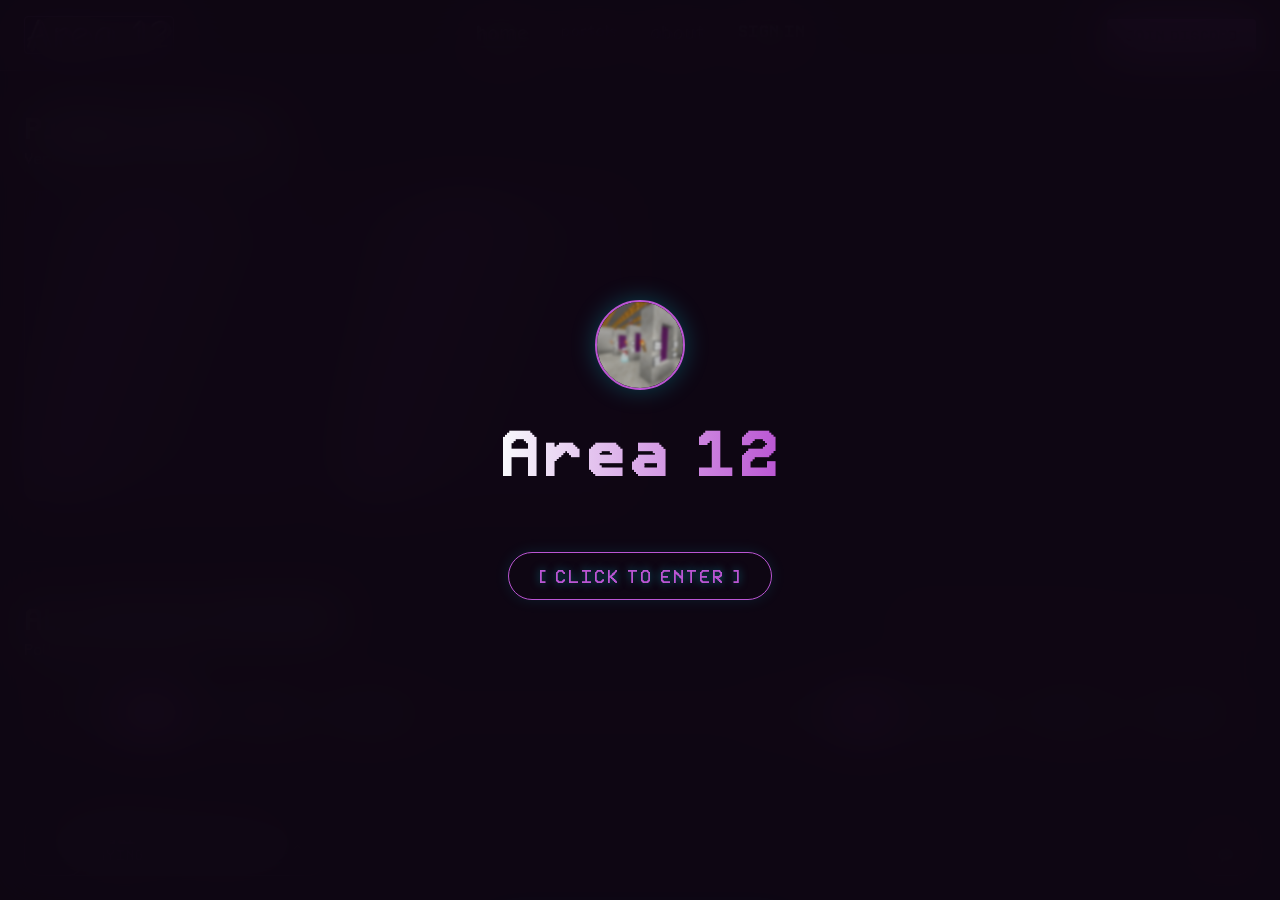
==== commit 5cc63b55: "tesst" ====
--- a/beta/index.html
+++ b/beta/index.html
@@ -10,7 +10,7 @@
     <meta http-equiv="Pragma" content="no-cache">
     <meta http-equiv="Expires" content="0">
     <!-- SEO Optimization -->
-    <meta name="description" content="The official Area 12 Website! (Jared is men.com)">
+    <meta name="description" content="The official Area 12 Website!">
     <!-- Google Fonts -->
     <link rel="preload" href="assets/MultiCraft.ttf" as="font" type="font/ttf" crossorigin>
     <link rel="preconnect" href="https://fonts.googleapis.com">
@@ -236,8 +236,9 @@
             <!-- Foreign Server CTA Box -->
             <div id="bio-foreign-cta" class="bio-foreign-cta hidden">
                 <div class="cta-title">Do you own this server?</div>
-                <div class="cta-text">Get your own custom invite link and get verified on area12.lol, just join our
-                    Discord and open a ticket!</div>
+                <div class="cta-text">Get your own custom invite link and get verified on area12.lol! Join our Discord
+                    and use our bot <strong>Bluetooth</strong> with the <code>/registerportal</code> command in the bot
+                    channel.</div>
                 <a href="https://discord.gg/v9NUPx3p78" target="_blank" class="cta-btn">Join Discord & Verify</a>
             </div>
 
@@ -540,6 +541,7 @@
                     style="display:none;">
             </a>
         </div>
+        <div id="mobile-sidebar-overlay" class="mobile-sidebar-overlay"></div>
 
         <!-- Active Server Slider Card (Panel 1) -->
         <div class="mobile-main-content">
@@ -565,7 +567,7 @@
                     <button class="zoom-btn" id="mobile-zoom-in">+</button>
                     <button class="zoom-btn" id="mobile-zoom-out">−</button>
                 </div>
-                <span class="popularity-badge" id="mobile-lit-badge">LIT +0</span>
+                <span class="popularity-badge" id="mobile-lit-badge">LIT 0</span>
             </div>
 
             <!-- Scrollable Bottom Section -->
--- a/beta/style.css
+++ b/beta/style.css
@@ -2524,10 +2524,37 @@
         transform: translateX(-100%);
         transition: transform 0.35s cubic-bezier(0.16, 1, 0.3, 1);
         box-shadow: 20px 0 40px rgba(0, 0, 0, 0.7);
+        overflow: hidden;
+    }
+
+    .sidebar-logo-img {
+        max-width: 140px;
+        height: auto;
+        object-fit: contain;
     }
 
     .mobile-sidebar.open {
         transform: translateX(0);
+    }
+
+    .mobile-sidebar-overlay {
+        position: fixed;
+        top: 0;
+        left: 0;
+        width: 100vw;
+        height: 100vh;
+        background: rgba(0, 0, 0, 0.55);
+        backdrop-filter: blur(4px);
+        -webkit-backdrop-filter: blur(4px);
+        z-index: 1015;
+        opacity: 0;
+        pointer-events: none;
+        transition: opacity 0.35s ease;
+    }
+
+    .mobile-sidebar.open + .mobile-sidebar-overlay {
+        opacity: 1;
+        pointer-events: auto;
     }
 
     .sidebar-header {
@@ -3364,4 +3391,47 @@
     .bio-gallery-section .gallery-grid {
         grid-template-columns: repeat(2, 1fr);
     }
+}
+
+/* Word Image Navigation & Sidebar Styling */
+.nav-word-img {
+    height: 18px;
+    width: auto;
+    object-fit: contain;
+    display: inline-block;
+    vertical-align: middle;
+}
+
+.nav-word-active {
+    display: none !important;
+}
+
+.nav-word-default {
+    display: inline-block !important;
+}
+
+/* Hover & Active swap logic */
+.nav-img-link:hover .nav-word-default,
+.nav-img-link.active .nav-word-default,
+.sidebar-link:hover .nav-word-default,
+.sidebar-link.active .nav-word-default,
+.sidebar-boost-cta:hover .nav-word-default {
+    display: none !important;
+}
+
+.nav-img-link:hover .nav-word-active,
+.nav-img-link.active .nav-word-active,
+.sidebar-link:hover .nav-word-active,
+.sidebar-link.active .nav-word-active,
+.sidebar-boost-cta:hover .nav-word-active {
+    display: inline-block !important;
+}
+
+/* Boost banner image size limit */
+.sidebar-boost-img {
+    width: 100%;
+    max-width: 150px;
+    height: auto;
+    object-fit: contain;
+    vertical-align: middle;
 }
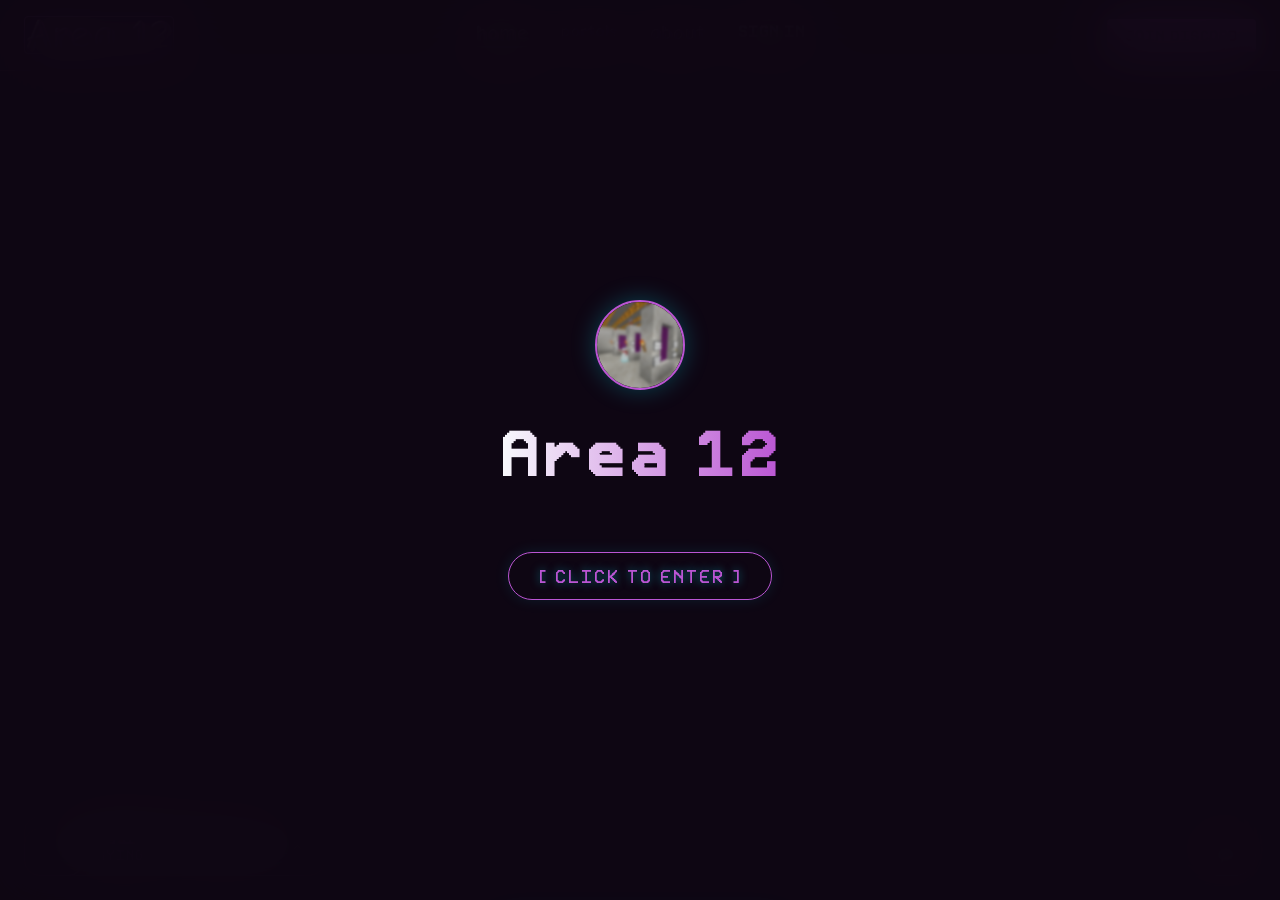
==== commit 5c4d1942: "[Chorus] Super idol de xiàoróng dōu méi nǐ de tián Bā yuè zhèngwǔ de yángguāng dōu méi nǐ yàoyǎn Rè'" ====
--- a/beta/index.html
+++ b/beta/index.html
@@ -25,7 +25,7 @@
     <!-- Favicon Icon -->
     <link rel="icon" type="image/png" href="logo.png">
     <!-- Main Style Sheet Link -->
-    <link rel="stylesheet" href="style.css?v=20260610_1500">
+    <link rel="stylesheet" href="style.css?v=20260611_1615">
 </head>
 
 <body>
@@ -84,15 +84,15 @@
             </div>
 
             <nav class="nav-links">
-                <a href="#" class="active nav-img-link">
+                <a href="#" id="home-nav-link" class="active nav-img-link" data-target="home">
                     <img src="assets/Untitled3_20260608103604.png" alt="home" class="nav-word-img nav-word-default">
                     <img src="assets/Untitled3_20260608104118.png" alt="home" class="nav-word-img nav-word-active">
                 </a>
-                <a href="#directory" class="nav-img-link">
+                <a href="#" id="portals-nav-link" class="nav-img-link" data-target="portals">
                     <img src="assets/Untitled3_20260608111649.png" alt="portals" class="nav-word-img nav-word-default">
                     <img src="assets/Untitled3_20260608112325.png" alt="portals" class="nav-word-img nav-word-active">
                 </a>
-                <a href="#" id="about-nav-link" class="nav-img-link">
+                <a href="#" id="about-nav-link" class="nav-img-link" data-target="about">
                     <img src="assets/Untitled3_20260608042222.png" alt="about" class="nav-word-img nav-word-default">
                     <img src="assets/Untitled3_20260608042814.png" alt="about" class="nav-word-img nav-word-active">
                 </a>
@@ -114,74 +114,86 @@
 
     <!-- Main Container -->
     <main class="content-container">
-
-        <!-- Subscription/Pricing Card Layout (MultiCraft Favorite Slots) -->
-        <section class="slots-section">
-            <div class="section-header">
-                <h3 class="section-title">PINNED PORTALS</h3>
-                <p class="section-subtitle">Verified high-performance favorites</p>
-            </div>
-
-            <div class="slots-grid" id="favorites-grid">
-                <!-- Loading placeholder cards -->
-                <div class="slot-card-skeleton"></div>
-                <div class="slot-card-skeleton"></div>
-            </div>
-        </section>
-
-        <!-- Master Directory Section -->
-        <section id="directory" class="directory-section">
-            <div class="directory-toolbar">
-                <div class="toolbar-title-section">
-                    <h3 class="section-title">ALL ACTIVE SERVERS</h3>
-                    <p class="section-subtitle" id="lobby-counter">Polling server arrays...</p>
-                </div>
-                <!-- Search bar styling with HSL tailors -->
-                <div class="search-wrapper">
-                    <input type="text" id="search-input" placeholder="Search servers or invites..."
-                        class="search-input">
-                    <span class="search-icon">🔍</span>
-                </div>
-            </div>
-
-            <!-- Directory Sort and Filters Controls Bar -->
-            <div class="directory-controls-bar">
-                <!-- Left: Sort By -->
-                <div class="sort-controls">
-                    <span class="control-label">SORT BY:</span>
-                    <button class="control-btn sort-btn active" data-sort="LIT">LIT 🔥</button>
-                    <button class="control-btn sort-btn" data-sort="UPVOTED">UPVOTED 📈</button>
-                    <button class="control-btn sort-btn" data-sort="NEWEST">NEWEST 🆕</button>
-                </div>
-                <!-- Right: Filters -->
-                <div class="filter-controls">
-                    <span class="control-label">FILTERS:</span>
-                    <button class="control-btn filter-btn active" data-filter="ALL">ALL</button>
-                    <button class="control-btn filter-btn" data-filter="FOREIGN">FOREIGN 🌐</button>
-                    <button class="control-btn filter-btn" data-filter="PREMIUM">PREMIUM ⭐</button>
-                    <button class="control-btn filter-btn" data-filter="SPECIAL">SPECIAL 💎</button>
-                </div>
-            </div>
-
-            <!-- Directory Grid List -->
-            <div class="server-grid" id="server-grid">
-                <!-- Loaded servers will append here -->
-            </div>
-        </section>
-
-        <!-- Footer Description (Guns.lol styling) -->
+        <!-- Desktop Home Container -->
+        <div id="desktop-home-container" class="home-page-container">
+            <!-- Rendered dynamically -->
+        </div>
+
+        <!-- Portals Container (Directory) -->
+        <div id="portals-page-container" class="portals-page-container hidden">
+            <!-- Subscription/Pricing Card Layout (MultiCraft Favorite Slots) -->
+            <section class="slots-section">
+                <div class="section-header">
+                    <h3 class="section-title">PINNED PORTALS</h3>
+                    <p class="section-subtitle">Verified high-performance favorites</p>
+                </div>
+
+                <div class="slots-grid" id="favorites-grid">
+                    <!-- Loading placeholder cards -->
+                    <div class="slot-card-skeleton"></div>
+                    <div class="slot-card-skeleton"></div>
+                </div>
+            </section>
+
+            <!-- Master Directory Section -->
+            <section id="directory" class="directory-section">
+                <div class="directory-toolbar">
+                    <div class="toolbar-title-section">
+                        <h3 class="section-title">ALL ACTIVE SERVERS</h3>
+                        <p class="section-subtitle" id="lobby-counter">Polling server arrays...</p>
+                    </div>
+                    <!-- Search bar styling with HSL tailors -->
+                    <div class="search-wrapper">
+                        <input type="text" id="search-input" placeholder="Search servers or invites..."
+                            class="search-input">
+                        <span class="search-icon">🔍</span>
+                    </div>
+                </div>
+
+                <!-- Directory Sort and Filters Controls Bar -->
+                <div class="directory-controls-bar">
+                    <!-- Left: Sort By -->
+                    <div class="sort-controls">
+                        <span class="control-label">SORT BY:</span>
+                        <button class="control-btn sort-btn active" data-sort="LIT">LIT 🔥</button>
+                        <button class="control-btn sort-btn" data-sort="UPVOTED">UPVOTED 📈</button>
+                        <button class="control-btn sort-btn" data-sort="NEWEST">NEWEST 🆕</button>
+                    </div>
+                    <!-- Right: Filters -->
+                    <div class="filter-controls">
+                        <span class="control-label">FILTERS:</span>
+                        <button class="control-btn filter-btn active" data-filter="ALL">ALL</button>
+                        <button class="control-btn filter-btn" data-filter="FOREIGN">FOREIGN 🌐</button>
+                        <button class="control-btn filter-btn" data-filter="PREMIUM">PREMIUM ⭐</button>
+                        <button class="control-btn filter-btn" data-filter="SPECIAL">SPECIAL 💎</button>
+                    </div>
+                </div>
+
+                <!-- Directory Grid List -->
+                <div class="server-grid" id="server-grid">
+                    <!-- Loaded servers will append here -->
+                </div>
+            </section>
+        </div>
     </main>
 
     <div id="about-page-container" class="about-page-container about-section hidden">
         <button id="about-back-btn" class="bio-back-btn">← Back</button>
-        <div class="about-card">
+        <div class="about-card" style="max-width: 600px; width: 95%; margin: 0 auto;">
             <h4>About Area 12</h4>
             <p>Area 12 is a server franchise in MultiCraft, we are home to 3 servers and provide free information
                 about all servers in MultiCraft!</p>
-            <div class="about-credits">
+            
+            <h2 class="credits-section-title text-orchid-glow"
+                style="margin-top: 30px; border-top: 1px solid var(--border-color); padding-top: 20px; font-family: 'MultiCraft', 'Outfit', sans-serif; font-size: 1.5rem; font-weight: 900; text-align: center; letter-spacing: 1px;">
+                TEAM CREDITS</h2>
+            <div class="credits-list" id="developers-list-container" style="margin-top: 20px;">
+                <!-- Dynamic grid of developer cards -->
+            </div>
+
+            <div class="about-credits" style="margin-top: 35px; border-top: 1px solid var(--border-color); padding-top: 20px;">
                 <span>© 2026 Area 12. All Rights Reserved.</span>
                 <span class="heart-pulse">Made with 🤍 by the Area 12 team.</span>
-                <span><a href="/credits" id="credits-link" class="credits-footer-btn">Team Credits</a></span>
             </div>
         </div>
     </div>
@@ -276,18 +288,11 @@
             <div class="credits-list" id="makers-list-container">
                 <!-- Dynamic grid of maker cards -->
             </div>
-
-            <h2 class="credits-section-title text-orchid-glow"
-                style="margin-top: 40px; border-top: 1px solid var(--border-color); padding-top: 30px; font-family: 'MultiCraft', 'Outfit', sans-serif; font-size: 1.8rem; font-weight: 900; text-align: center; letter-spacing: 1px;">
-                DEVELOPERS</h2>
-            <div class="credits-list" id="developers-list-container">
-                <!-- Dynamic grid of developer cards -->
-            </div>
-        </div>
-    </div>
-
-
-    <script type="module" src="app.js?v=20260610_1500"></script>
+        </div>
+    </div>
+
+
+    <script type="module" src="app.js?v=20260611_1615"></script>
 
     <!-- Glowing toast notification system -->
     <div id="toast" class="toast-notification">Copied invite code to clipboard!</div>
@@ -487,61 +492,63 @@
                 <button id="mobile-sidebar-close">×</button>
             </div>
             <nav class="sidebar-nav">
+                <!-- about -->
+                <a href="#" class="sidebar-link" data-target="about">
+                    <img src="assets/Untitled3_20260608042222.png" alt="about" class="nav-word-img nav-word-default">
+                    <img src="assets/Untitled3_20260608042814.png" alt="about" class="nav-word-img nav-word-active">
+                </a>
+
+                <!-- donate -->
+                <a href="https://discord.gg/v9NUPx3p78" target="_blank" class="sidebar-link" data-target="donate">
+                    <img src="assets/Untitled3_20260608045541.png" alt="donate" class="nav-word-img nav-word-default">
+                    <img src="assets/Untitled3_20260608050242.png" alt="donate" class="nav-word-img nav-word-active">
+                </a>
+
+                <!-- home -->
                 <a href="#" class="sidebar-link active" data-target="home">
                     <img src="assets/Untitled3_20260608103604.png" alt="home" class="nav-word-img nav-word-default">
                     <img src="assets/Untitled3_20260608104118.png" alt="home" class="nav-word-img nav-word-active">
                 </a>
-                <div class="sidebar-dropdown-group">
-                    <a href="#" class="sidebar-link" data-target="portals">
-                        <img src="assets/Untitled3_20260608111649.png" alt="portals"
-                            class="nav-word-img nav-word-default">
-                        <img src="assets/Untitled3_20260608112325.png" alt="portals"
-                            class="nav-word-img nav-word-active">
-                        <span class="arrow">▼</span>
-                    </a>
-                    <div id="mobile-sidebar-portals" class="sidebar-dropdown-content hidden">
-                        <!-- Dynamic portals list -->
-                    </div>
-                </div>
+
+                <!-- makers -->
                 <a href="#" class="sidebar-link" data-target="makers">
                     <img src="assets/Untitled3_20260608104858.png" alt="makers" class="nav-word-img nav-word-default">
                     <img src="assets/Untitled3_20260608105356.png" alt="makers" class="nav-word-img nav-word-active">
                 </a>
-                <a href="#" class="sidebar-link" data-target="about">
-                    <img src="assets/Untitled3_20260608042222.png" alt="about" class="nav-word-img nav-word-default">
-                    <img src="assets/Untitled3_20260608042814.png" alt="about" class="nav-word-img nav-word-active">
-                </a>
+
+                <!-- portals dropdown -->
+                <div class="sidebar-dropdown-group">
+                    <a href="#" class="sidebar-link" id="mobile-portals-toggle" data-target="portals">
+                        <img src="assets/Untitled3_20260608111649.png" alt="portals" class="nav-word-img nav-word-default">
+                        <img src="assets/Untitled3_20260608112325.png" alt="portals" class="nav-word-img nav-word-active">
+                        <span class="arrow">▼</span>
+                    </a>
+                    <div id="mobile-portals-dropdown" class="sidebar-dropdown-content hidden">
+                        <div class="mobile-dropdown-filters-grid">
+                            <!-- Left: Sorts -->
+                            <div class="mobile-dropdown-col mobile-sort-box">
+                                <button class="mobile-dropdown-btn filter-btn active" data-sort="LIT">LIT</button>
+                                <button class="mobile-dropdown-btn filter-btn" data-sort="NEWEST">NEWEST</button>
+                                <button class="mobile-dropdown-btn filter-btn" data-sort="UPVOTED">UPVOTED</button>
+                            </div>
+                            <!-- Right: Filters -->
+                            <div class="mobile-dropdown-col mobile-filter-box">
+                                <button class="mobile-dropdown-btn filter-btn active" data-filter="ALL">ALL</button>
+                                <button class="mobile-dropdown-btn filter-btn" data-filter="FOREIGN">FOREIGN</button>
+                                <button class="mobile-dropdown-btn filter-btn" data-filter="PREMIUM">PREMIUM</button>
+                                <button class="mobile-dropdown-btn filter-btn" data-filter="SPECIAL">SPECIAL</button>
+                            </div>
+                        </div>
+                    </div>
+                </div>
             </nav>
-
-            <div class="sidebar-filters">
-                <div style="margin-bottom: 12px;">
-                    <span class="control-label" style="display: block; margin-bottom: 6px;">SORT BY:</span>
-                    <div class="filter-box mobile-sort-box" style="gap: 4px;">
-                        <button class="filter-btn active" data-sort="LIT">LIT</button>
-                        <button class="filter-btn" data-sort="UPVOTED">UPVOTED</button>
-                        <button class="filter-btn" data-sort="NEWEST">NEWEST</button>
-                    </div>
-                </div>
-                <div>
-                    <span class="control-label" style="display: block; margin-bottom: 6px;">FILTERS:</span>
-                    <div class="filter-box mobile-filter-box" style="gap: 4px;">
-                        <button class="filter-btn active" data-filter="ALL">ALL</button>
-                        <button class="filter-btn" data-filter="FOREIGN">FOREIGN</button>
-                        <button class="filter-btn" data-filter="PREMIUM">PREMIUM</button>
-                        <button class="filter-btn" data-filter="SPECIAL">SPECIAL</button>
-                    </div>
-                </div>
-            </div>
-
-            <!-- Boost CTA -->
-            <a href="https://discord.gg/v9NUPx3p78" target="_blank" class="sidebar-boost-cta"
-                title="Boost the Area 12 Discord">
-                <img src="assets/Untitled3_20260608045541.png" alt="boost" class="sidebar-boost-img nav-word-default">
-                <img src="assets/Untitled3_20260608050242.png" alt="boost" class="sidebar-boost-img nav-word-active"
-                    style="display:none;">
-            </a>
         </div>
         <div id="mobile-sidebar-overlay" class="mobile-sidebar-overlay"></div>
+
+        <!-- Mobile Home Container -->
+        <div id="mobile-home-container" class="home-page-container mobile-home-container hidden">
+            <!-- Rendered dynamically -->
+        </div>
 
         <!-- Active Server Slider Card (Panel 1) -->
         <div class="mobile-main-content">
--- a/beta/style.css
+++ b/beta/style.css
@@ -2010,7 +2010,7 @@
     overflow: hidden;
     display: flex;
     flex-direction: column;
-    height: 350px;
+    height: 220px;
     position: relative;
     cursor: pointer;
     transition: transform 0.4s cubic-bezier(0.175, 0.885, 0.32, 1.275), border-color 0.3s ease, box-shadow 0.3s ease;
@@ -2043,18 +2043,13 @@
 }
 
 .maker-card-banner {
-    height: 140px;
-    background-size: cover;
-    background-position: center;
-    width: 100%;
-    border-bottom: 2px solid var(--border-color);
+    display: none;
 }
 
 .maker-card-avatar-wrap {
-    position: absolute;
-    top: 110px;
-    left: 50%;
-    transform: translateX(-50%);
+    margin-top: 24px;
+    display: flex;
+    justify-content: center;
     z-index: 2;
 }
 
@@ -2074,13 +2069,37 @@
 }
 
 .maker-card-info {
-    padding: 40px 16px 16px 16px;
+    padding: 12px 16px 16px 16px;
     display: flex;
     flex-direction: column;
     align-items: center;
     text-align: center;
     flex-grow: 1;
     justify-content: space-between;
+}
+
+.maker-card-badge {
+    display: inline-block;
+    padding: 4px 10px;
+    border-radius: 12px;
+    font-size: 0.7rem;
+    font-weight: 800;
+    margin-top: 8px;
+    letter-spacing: 0.5px;
+}
+
+.maker-card-badge.verified {
+    background: rgba(0, 240, 255, 0.1);
+    color: var(--accent-cyan);
+    border: 1px solid rgba(0, 240, 255, 0.3);
+    box-shadow: 0 0 10px rgba(0, 240, 255, 0.15);
+}
+
+.maker-card-badge.foreign {
+    background: rgba(255, 20, 147, 0.1);
+    color: var(--accent-pink);
+    border: 1px solid rgba(255, 20, 147, 0.3);
+    box-shadow: 0 0 10px rgba(255, 20, 147, 0.15);
 }
 
 .maker-card-name {
@@ -2121,24 +2140,30 @@
 /* Maker Profile Card Detail View */
 .maker-profile-card {
     position: relative;
-    padding: 0 !important;
+    padding: 24px !important;
     overflow: hidden;
     max-width: 480px !important;
     width: 90% !important;
     border-radius: 24px !important;
+    background: rgba(24, 12, 33, 0.95);
+    border: 2px solid var(--border-color);
+    box-shadow: 0 10px 40px rgba(0, 0, 0, 0.8);
+    display: flex;
+    flex-direction: column;
+    align-items: center;
 }
 
 .maker-profile-banner {
-    height: 180px;
-    background-size: cover;
-    background-position: center;
-    width: 100%;
+    display: none !important;
 }
 
 .maker-profile-avatar-wrap {
-    position: absolute;
-    top: 130px;
-    left: 24px;
+    position: relative !important;
+    top: 0 !important;
+    left: 0 !important;
+    margin: 20px auto 16px auto !important;
+    display: flex;
+    justify-content: center;
     z-index: 2;
 }
 
@@ -2158,8 +2183,9 @@
 }
 
 .maker-profile-details {
-    padding: 54px 24px 28px 24px;
-    text-align: left;
+    padding: 0 !important;
+    text-align: center;
+    width: 100%;
 }
 
 .maker-profile-name {
@@ -2167,7 +2193,7 @@
     font-size: 1.8rem;
     font-weight: 900;
     color: var(--text-primary);
-    margin-bottom: 4px;
+    margin-bottom: 8px;
     text-shadow: 0 0 15px rgba(0, 242, 254, 0.3);
 }
 
@@ -2175,13 +2201,13 @@
     font-size: 0.9rem;
     color: var(--accent-cyan);
     font-weight: 700;
-    margin-bottom: 16px;
+    margin-bottom: 24px;
     text-transform: uppercase;
     letter-spacing: 0.5px;
 }
 
 .maker-profile-discord-wrap {
-    margin-bottom: 20px;
+    display: none !important;
 }
 
 .maker-discord-btn {
@@ -2226,12 +2252,14 @@
     color: var(--text-secondary);
     margin-bottom: 12px;
     letter-spacing: 1.5px;
+    text-align: center;
 }
 
 .maker-servers-list {
     display: flex;
     flex-wrap: wrap;
     gap: 10px;
+    justify-content: center;
 }
 
 .maker-server-tag {
@@ -2593,54 +2621,77 @@
     }
 
     .sidebar-link {
-        color: var(--text-secondary);
+        color: rgba(255, 255, 255, 0.7);
         text-decoration: none;
-        font-size: 1.15rem;
-        font-weight: 700;
-        padding: 10px 14px;
-        border-radius: 8px;
+        font-family: 'Outfit', sans-serif;
+        font-size: 1.6rem;
+        font-weight: 500;
+        padding: 6px 12px;
         transition: all 0.2s;
         display: flex;
         justify-content: space-between;
         align-items: center;
-        text-transform: capitalize;
+        text-transform: lowercase;
+        letter-spacing: 0.5px;
     }
 
     .sidebar-link:hover,
     .sidebar-link.active {
-        color: var(--text-primary);
-        background: rgba(186, 85, 211, 0.12);
-        border-left: 4px solid var(--accent-cyan);
+        color: #ffffff;
+        background: transparent;
+        border-left: none;
+        text-shadow: 0 0 10px rgba(255, 255, 255, 0.4);
     }
 
     .sidebar-dropdown-content {
-        padding-left: 20px;
+        padding: 4px 12px;
+        transition: all 0.3s ease;
+    }
+
+    .mobile-dropdown-filters-grid {
+        display: grid;
+        grid-template-columns: 1fr 1fr;
+        gap: 16px;
+        padding: 12px 14px;
+        background: rgba(255, 255, 255, 0.02);
+        border: 1px solid rgba(255, 255, 255, 0.05);
+        border-radius: 8px;
+        margin-top: 4px;
+    }
+
+    .mobile-dropdown-col {
         display: flex;
         flex-direction: column;
-        gap: 6px;
-        margin-top: 6px;
-        max-height: 150px;
-        overflow-y: auto;
-    }
-
-    .sidebar-dropdown-link {
-        color: var(--text-secondary);
-        text-decoration: none;
+        gap: 8px;
+    }
+
+    .mobile-dropdown-btn {
+        background: transparent;
+        border: none;
+        color: rgba(255, 255, 255, 0.5);
+        font-family: 'Outfit', sans-serif;
         font-size: 0.95rem;
         font-weight: 600;
-        padding: 8px 12px;
-        border-radius: 6px;
-        transition: all 0.2s;
-        display: block;
-        overflow: hidden;
-        text-overflow: ellipsis;
-        white-space: nowrap;
-    }
-
-    .sidebar-dropdown-link:hover,
-    .sidebar-dropdown-link:active {
+        text-align: left;
+        padding: 6px 0;
+        cursor: pointer;
+        transition: all 0.2s ease;
+        text-transform: uppercase;
+        letter-spacing: 1px;
+    }
+
+    .mobile-dropdown-btn:hover {
+        color: #ffffff;
+    }
+
+    .mobile-dropdown-btn.active {
         color: var(--accent-cyan);
-        background: rgba(255, 255, 255, 0.02);
+        text-shadow: 0 0 8px rgba(0, 240, 255, 0.5);
+    }
+
+    .mobile-dropdown-btn.filter-btn.active[data-filter="FOREIGN"] {
+        color: var(--accent-pink);
+        text-shadow: 0 0 8px rgba(255, 20, 147, 0.5);
     }
 
     .sidebar-filters {
@@ -3434,4 +3485,203 @@
     height: auto;
     object-fit: contain;
     vertical-align: middle;
+}
+
+/* ==========================================================================
+   Home View Dashboard & Horizontal Scroll Styles
+   ========================================================================== */
+.home-page-container {
+    display: flex;
+    flex-direction: column;
+    gap: 40px;
+}
+
+.home-page-container.hidden {
+    display: none !important;
+}
+
+.home-row-section {
+    display: flex;
+    flex-direction: column;
+}
+
+.home-row-section .section-header {
+    margin-bottom: 15px;
+}
+
+.horizontal-scroll-container {
+    display: flex;
+    overflow-x: auto;
+    gap: 20px;
+    padding: 10px 4px 20px 4px;
+    scroll-behavior: smooth;
+    scrollbar-width: thin;
+    scrollbar-color: var(--accent-pink) rgba(255, 255, 255, 0.05);
+}
+
+.horizontal-scroll-container::-webkit-scrollbar {
+    height: 8px;
+}
+
+.horizontal-scroll-container::-webkit-scrollbar-track {
+    background: rgba(255, 255, 255, 0.03);
+    border-radius: 4px;
+}
+
+.horizontal-scroll-container::-webkit-scrollbar-thumb {
+    background: linear-gradient(90deg, var(--accent-pink), var(--accent-purple));
+    border-radius: 4px;
+}
+
+/* Ensure child elements do not shrink and maintain layout in scrolling container */
+.horizontal-scroll-container .server-card {
+    flex-shrink: 0;
+    width: 300px !important;
+    margin: 0 !important;
+}
+
+.horizontal-scroll-container .maker-card {
+    flex-shrink: 0;
+    width: 220px !important;
+    height: 180px !important;
+    margin: 0 !important;
+    box-sizing: border-box;
+}
+
+/* Donate Section Styling */
+.home-donate-section {
+    margin: 10px 0;
+}
+
+.donate-banner-card {
+    background: linear-gradient(135deg, rgba(236, 72, 153, 0.12), rgba(186, 85, 211, 0.12));
+    border: 2px solid rgba(236, 72, 153, 0.4);
+    box-shadow: 0 0 25px rgba(236, 72, 153, 0.15);
+    border-radius: 20px;
+    padding: 35px 24px;
+    text-align: center;
+    position: relative;
+    overflow: hidden;
+    transition: transform 0.3s ease, border-color 0.3s ease;
+}
+
+.donate-banner-card:hover {
+    border-color: rgba(236, 72, 153, 0.8);
+    transform: translateY(-2px);
+    box-shadow: 0 0 35px rgba(236, 72, 153, 0.25);
+}
+
+.donate-banner-content h3 {
+    font-family: 'MultiCraft', 'Outfit', sans-serif;
+    font-size: 1.8rem;
+    color: #ffffff;
+    margin-bottom: 10px;
+    letter-spacing: 1px;
+    text-shadow: 0 0 12px rgba(236, 72, 153, 0.5);
+}
+
+.donate-banner-content p {
+    font-size: 0.95rem;
+    color: var(--text-secondary);
+    max-width: 650px;
+    margin: 0 auto 24px auto;
+    line-height: 1.6;
+}
+
+.donate-cta-btn {
+    display: inline-block;
+    background: var(--accent-pink);
+    color: #ffffff;
+    padding: 12px 30px;
+    border-radius: 12px;
+    font-size: 0.95rem;
+    font-weight: 900;
+    text-decoration: none;
+    transition: all 0.2s ease;
+    box-shadow: 0 0 15px rgba(236, 72, 153, 0.4);
+    border: none;
+    cursor: pointer;
+}
+
+.donate-cta-btn:hover {
+    background: #db2777;
+    transform: scale(1.05);
+    box-shadow: 0 0 25px rgba(236, 72, 153, 0.7);
+}
+
+/* Inline About Section Styling */
+.home-about-section {
+    border-top: 1px solid var(--border-color);
+    padding-top: 40px;
+    margin-bottom: 20px;
+}
+
+.home-about-section .about-card {
+    background: rgba(255, 255, 255, 0.02);
+    border: 1px solid var(--border-color);
+    border-radius: 16px;
+    padding: 30px;
+    max-width: 800px;
+    margin: 0 auto;
+    text-align: center;
+}
+
+.home-about-section .about-card h4 {
+    font-family: 'MultiCraft', 'Outfit', sans-serif;
+    font-size: 1.4rem;
+    color: #ffffff;
+    margin-bottom: 12px;
+}
+
+.home-about-section .about-card p {
+    font-size: 0.95rem;
+    line-height: 1.6;
+    color: var(--text-secondary);
+    margin-bottom: 20px;
+}
+
+.home-about-section .about-credits {
+    display: flex;
+    flex-direction: column;
+    align-items: center;
+    gap: 8px;
+    font-size: 0.8rem;
+    color: var(--text-muted);
+}
+
+/* Mobile specific overrides for Home Dashboard layout */
+@media (max-width: 768px) {
+    .mobile-home-container {
+        padding: 20px 16px;
+        overflow-y: auto;
+        flex: 1;
+        width: 100%;
+        box-sizing: border-box;
+    }
+
+    .home-page-container {
+        gap: 30px;
+    }
+
+    .horizontal-scroll-container {
+        gap: 12px;
+        padding-bottom: 15px;
+    }
+
+    .horizontal-scroll-container .server-card {
+        width: 260px !important;
+    }
+
+    .horizontal-scroll-container .maker-card {
+        width: 190px !important;
+        height: 170px !important;
+    }
+
+    .donate-banner-content h3 {
+        font-size: 1.4rem;
+    }
+
+    .donate-banner-content p {
+        font-size: 0.85rem;
+    }
 }
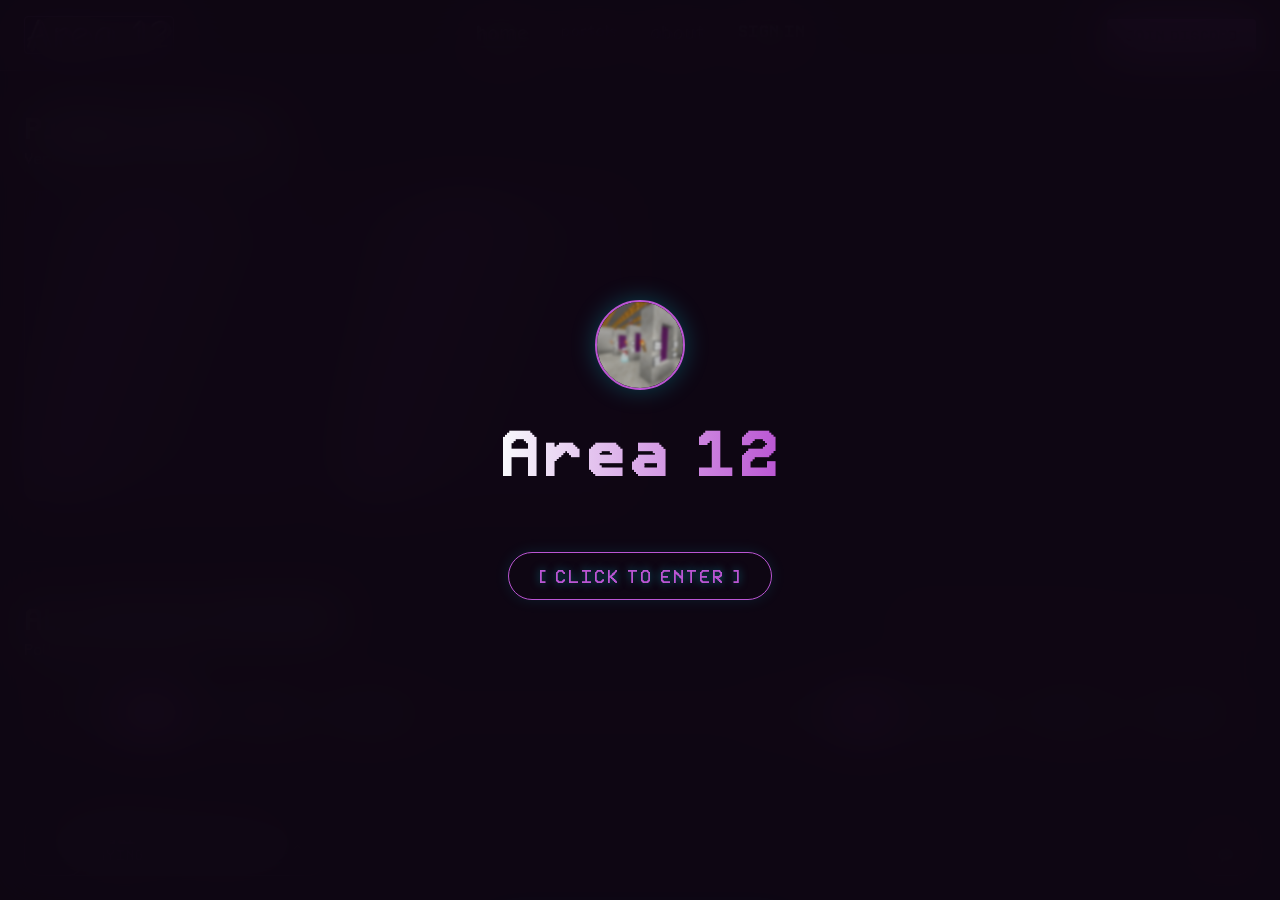
==== commit 1d4f10e3: "Eye Ran" ====
--- a/beta/index.html
+++ b/beta/index.html
@@ -25,7 +25,7 @@
     <!-- Favicon Icon -->
     <link rel="icon" type="image/png" href="logo.png">
     <!-- Main Style Sheet Link -->
-    <link rel="stylesheet" href="style.css?v=20260611_1615">
+    <link rel="stylesheet" href="style.css?v=20260611_1636">
 </head>
 
 <body>
@@ -88,7 +88,7 @@
                     <img src="assets/Untitled3_20260608103604.png" alt="home" class="nav-word-img nav-word-default">
                     <img src="assets/Untitled3_20260608104118.png" alt="home" class="nav-word-img nav-word-active">
                 </a>
-                <a href="#" id="portals-nav-link" class="nav-img-link" data-target="portals">
+                <a href="#" id="portals-nav-link" class="nav-img-link" data-target="makers">
                     <img src="assets/Untitled3_20260608111649.png" alt="portals" class="nav-word-img nav-word-default">
                     <img src="assets/Untitled3_20260608112325.png" alt="portals" class="nav-word-img nav-word-active">
                 </a>
@@ -114,67 +114,59 @@
 
     <!-- Main Container -->
     <main class="content-container">
-        <!-- Desktop Home Container -->
-        <div id="desktop-home-container" class="home-page-container">
-            <!-- Rendered dynamically -->
-        </div>
-
-        <!-- Portals Container (Directory) -->
-        <div id="portals-page-container" class="portals-page-container hidden">
-            <!-- Subscription/Pricing Card Layout (MultiCraft Favorite Slots) -->
-            <section class="slots-section">
-                <div class="section-header">
-                    <h3 class="section-title">PINNED PORTALS</h3>
-                    <p class="section-subtitle">Verified high-performance favorites</p>
-                </div>
-
-                <div class="slots-grid" id="favorites-grid">
-                    <!-- Loading placeholder cards -->
-                    <div class="slot-card-skeleton"></div>
-                    <div class="slot-card-skeleton"></div>
-                </div>
-            </section>
-
-            <!-- Master Directory Section -->
-            <section id="directory" class="directory-section">
-                <div class="directory-toolbar">
-                    <div class="toolbar-title-section">
-                        <h3 class="section-title">ALL ACTIVE SERVERS</h3>
-                        <p class="section-subtitle" id="lobby-counter">Polling server arrays...</p>
-                    </div>
-                    <!-- Search bar styling with HSL tailors -->
-                    <div class="search-wrapper">
-                        <input type="text" id="search-input" placeholder="Search servers or invites..."
-                            class="search-input">
-                        <span class="search-icon">🔍</span>
-                    </div>
-                </div>
-
-                <!-- Directory Sort and Filters Controls Bar -->
-                <div class="directory-controls-bar">
-                    <!-- Left: Sort By -->
-                    <div class="sort-controls">
-                        <span class="control-label">SORT BY:</span>
-                        <button class="control-btn sort-btn active" data-sort="LIT">LIT 🔥</button>
-                        <button class="control-btn sort-btn" data-sort="UPVOTED">UPVOTED 📈</button>
-                        <button class="control-btn sort-btn" data-sort="NEWEST">NEWEST 🆕</button>
-                    </div>
-                    <!-- Right: Filters -->
-                    <div class="filter-controls">
-                        <span class="control-label">FILTERS:</span>
-                        <button class="control-btn filter-btn active" data-filter="ALL">ALL</button>
-                        <button class="control-btn filter-btn" data-filter="FOREIGN">FOREIGN 🌐</button>
-                        <button class="control-btn filter-btn" data-filter="PREMIUM">PREMIUM ⭐</button>
-                        <button class="control-btn filter-btn" data-filter="SPECIAL">SPECIAL 💎</button>
-                    </div>
-                </div>
-
-                <!-- Directory Grid List -->
-                <div class="server-grid" id="server-grid">
-                    <!-- Loaded servers will append here -->
-                </div>
-            </section>
-        </div>
+        <!-- Subscription/Pricing Card Layout (MultiCraft Favorite Slots) -->
+        <section class="slots-section">
+            <div class="section-header">
+                <h3 class="section-title">PINNED PORTALS</h3>
+                <p class="section-subtitle">Verified high-performance favorites</p>
+            </div>
+
+            <div class="slots-grid" id="favorites-grid">
+                <!-- Loading placeholder cards -->
+                <div class="slot-card-skeleton"></div>
+                <div class="slot-card-skeleton"></div>
+            </div>
+        </section>
+
+        <!-- Master Directory Section -->
+        <section id="directory" class="directory-section">
+            <div class="directory-toolbar">
+                <div class="toolbar-title-section">
+                    <h3 class="section-title">ALL ACTIVE SERVERS</h3>
+                    <p class="section-subtitle" id="lobby-counter">Polling server arrays...</p>
+                </div>
+                <!-- Search bar styling with HSL tailors -->
+                <div class="search-wrapper">
+                    <input type="text" id="search-input" placeholder="Search servers or invites..."
+                        class="search-input">
+                    <span class="search-icon">🔍</span>
+                </div>
+            </div>
+
+            <!-- Directory Sort and Filters Controls Bar -->
+            <div class="directory-controls-bar">
+                <!-- Left: Sort By -->
+                <div class="sort-controls">
+                    <span class="control-label">SORT BY:</span>
+                    <button class="control-btn sort-btn active" data-sort="LIT">LIT 🔥</button>
+                    <button class="control-btn sort-btn" data-sort="UPVOTED">UPVOTED 📈</button>
+                    <button class="control-btn sort-btn" data-sort="NEWEST">NEWEST 🆕</button>
+                </div>
+                <!-- Right: Filters -->
+                <div class="filter-controls">
+                    <span class="control-label">FILTERS:</span>
+                    <button class="control-btn filter-btn active" data-filter="ALL">ALL</button>
+                    <button class="control-btn filter-btn" data-filter="FOREIGN">FOREIGN 🌐</button>
+                    <button class="control-btn filter-btn" data-filter="PREMIUM">PREMIUM ⭐</button>
+                    <button class="control-btn filter-btn" data-filter="SPECIAL">SPECIAL 💎</button>
+                </div>
+            </div>
+
+            <!-- Directory Grid List -->
+            <div class="server-grid" id="server-grid">
+                <!-- Loaded servers will append here -->
+            </div>
+        </section>
     </main>
 
     <div id="about-page-container" class="about-page-container about-section hidden">
@@ -292,7 +284,7 @@
     </div>
 
 
-    <script type="module" src="app.js?v=20260611_1615"></script>
+    <script type="module" src="app.js?v=20260611_1636"></script>
 
     <!-- Glowing toast notification system -->
     <div id="toast" class="toast-notification">Copied invite code to clipboard!</div>
